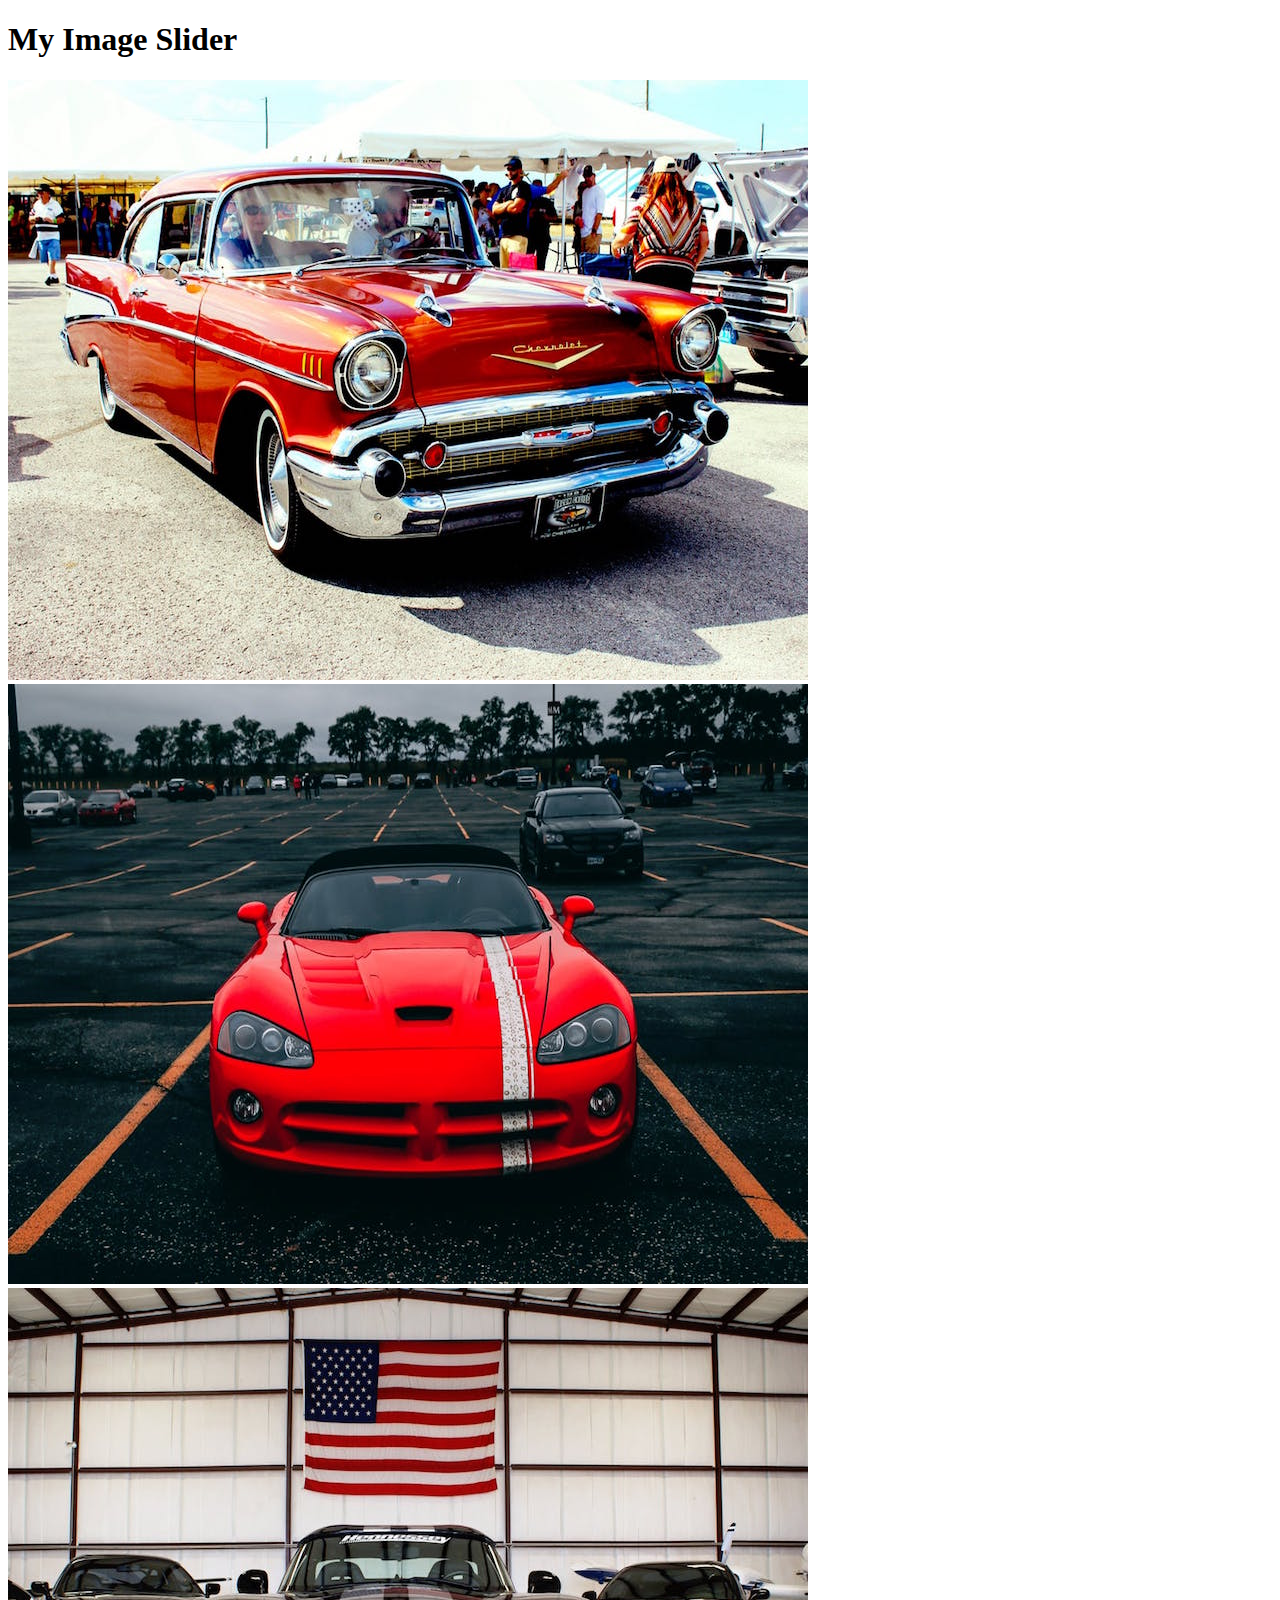
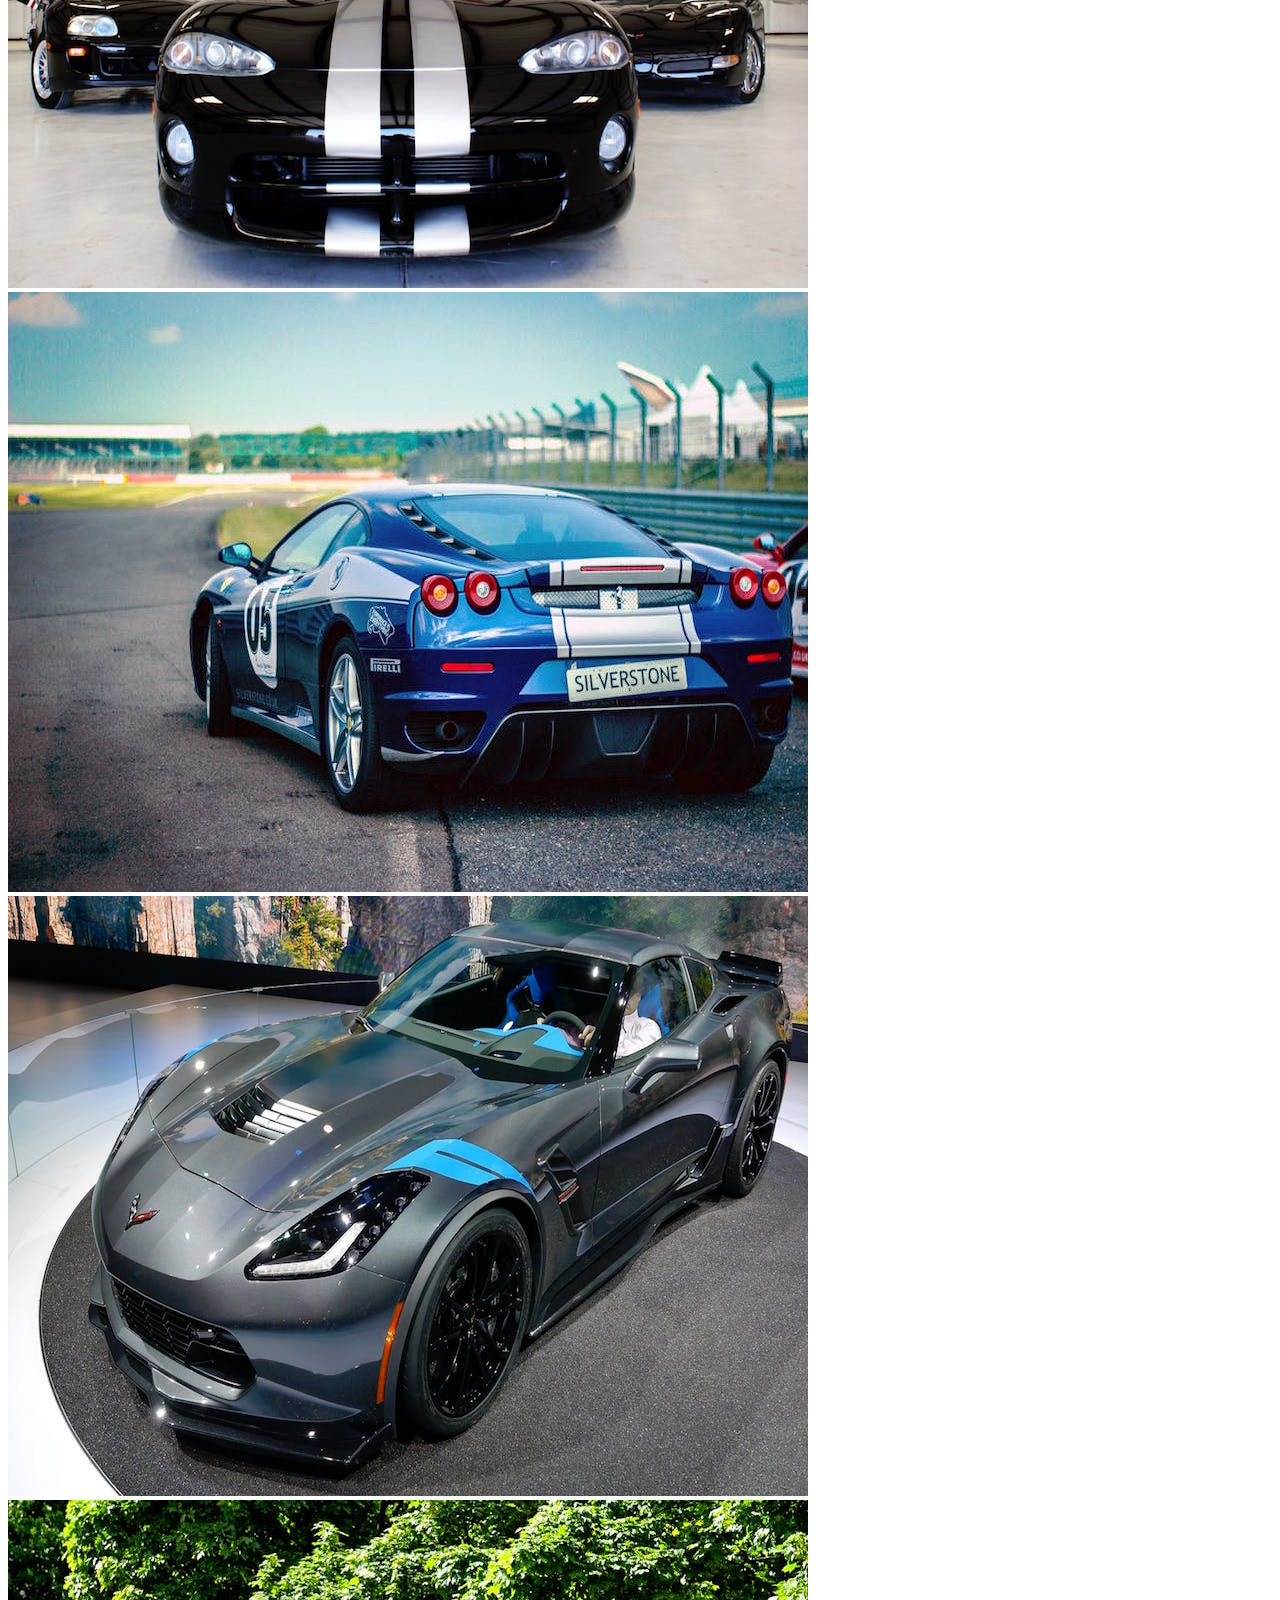
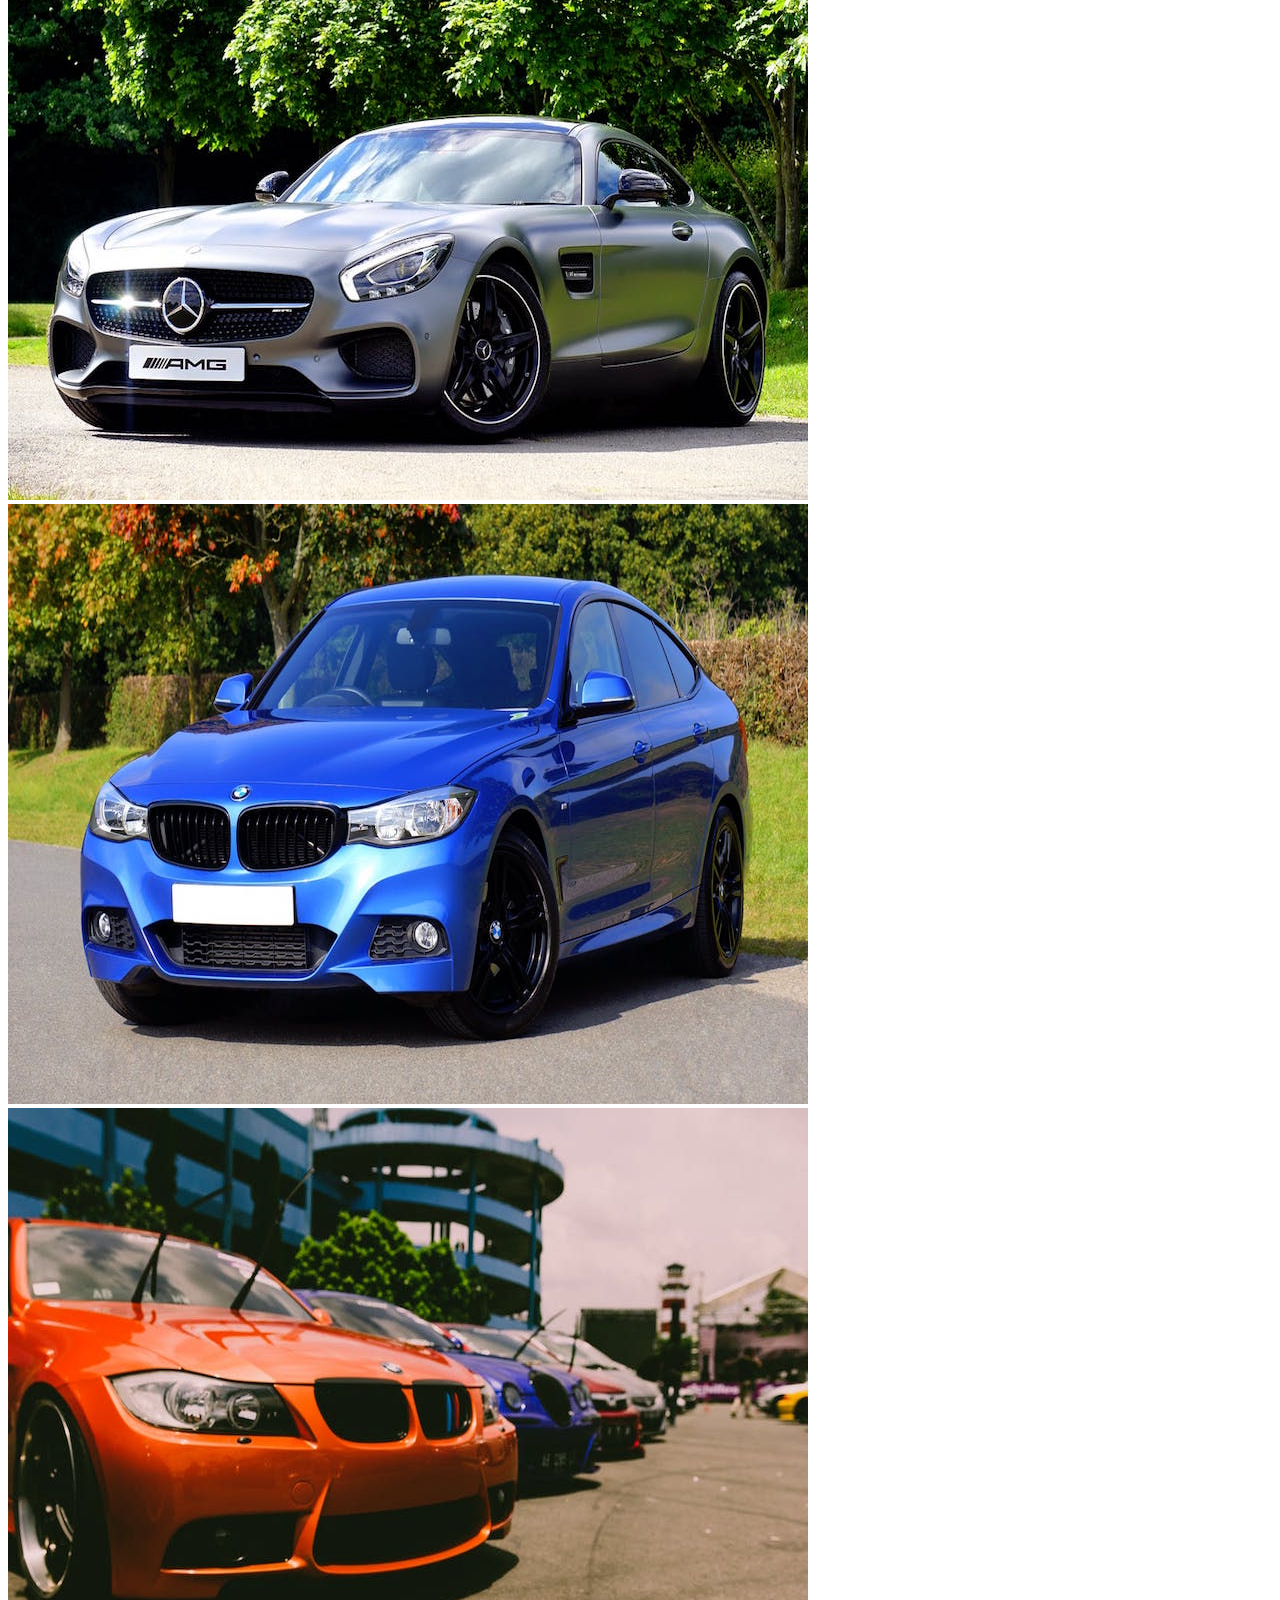
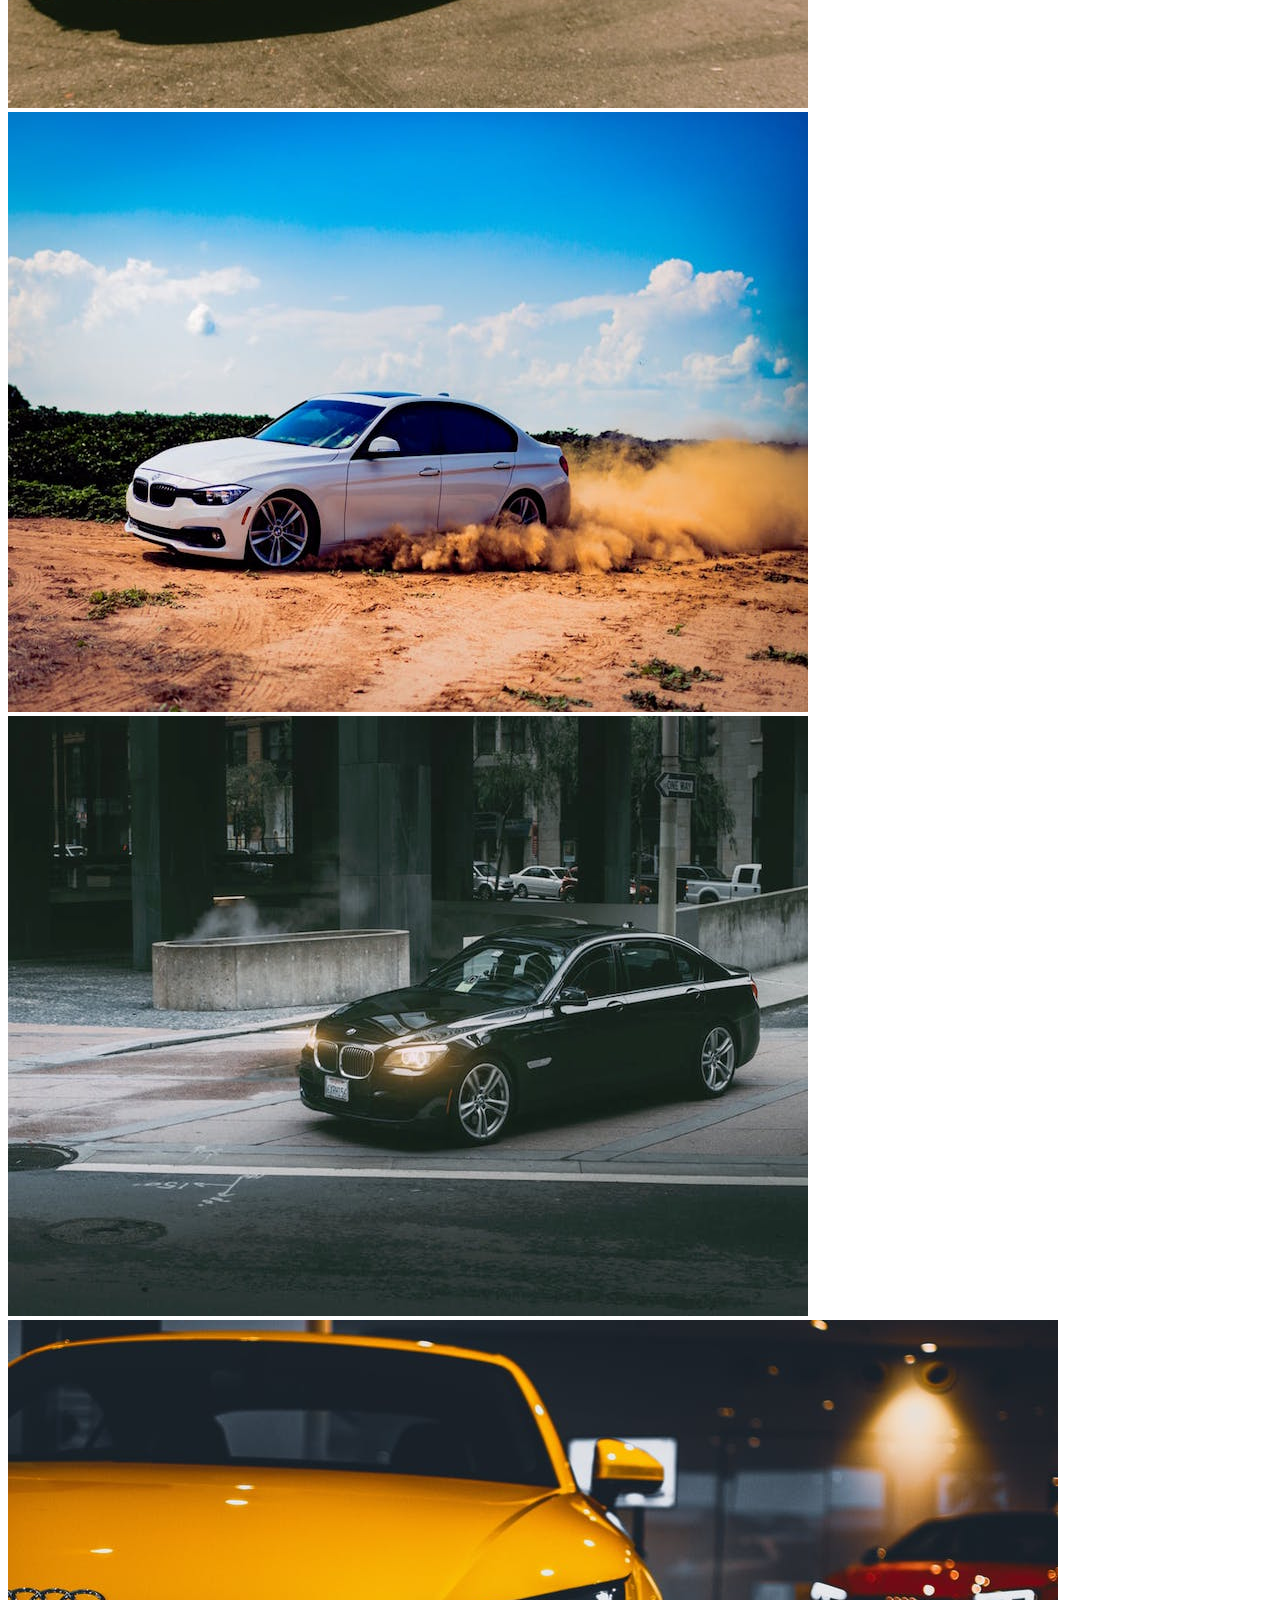
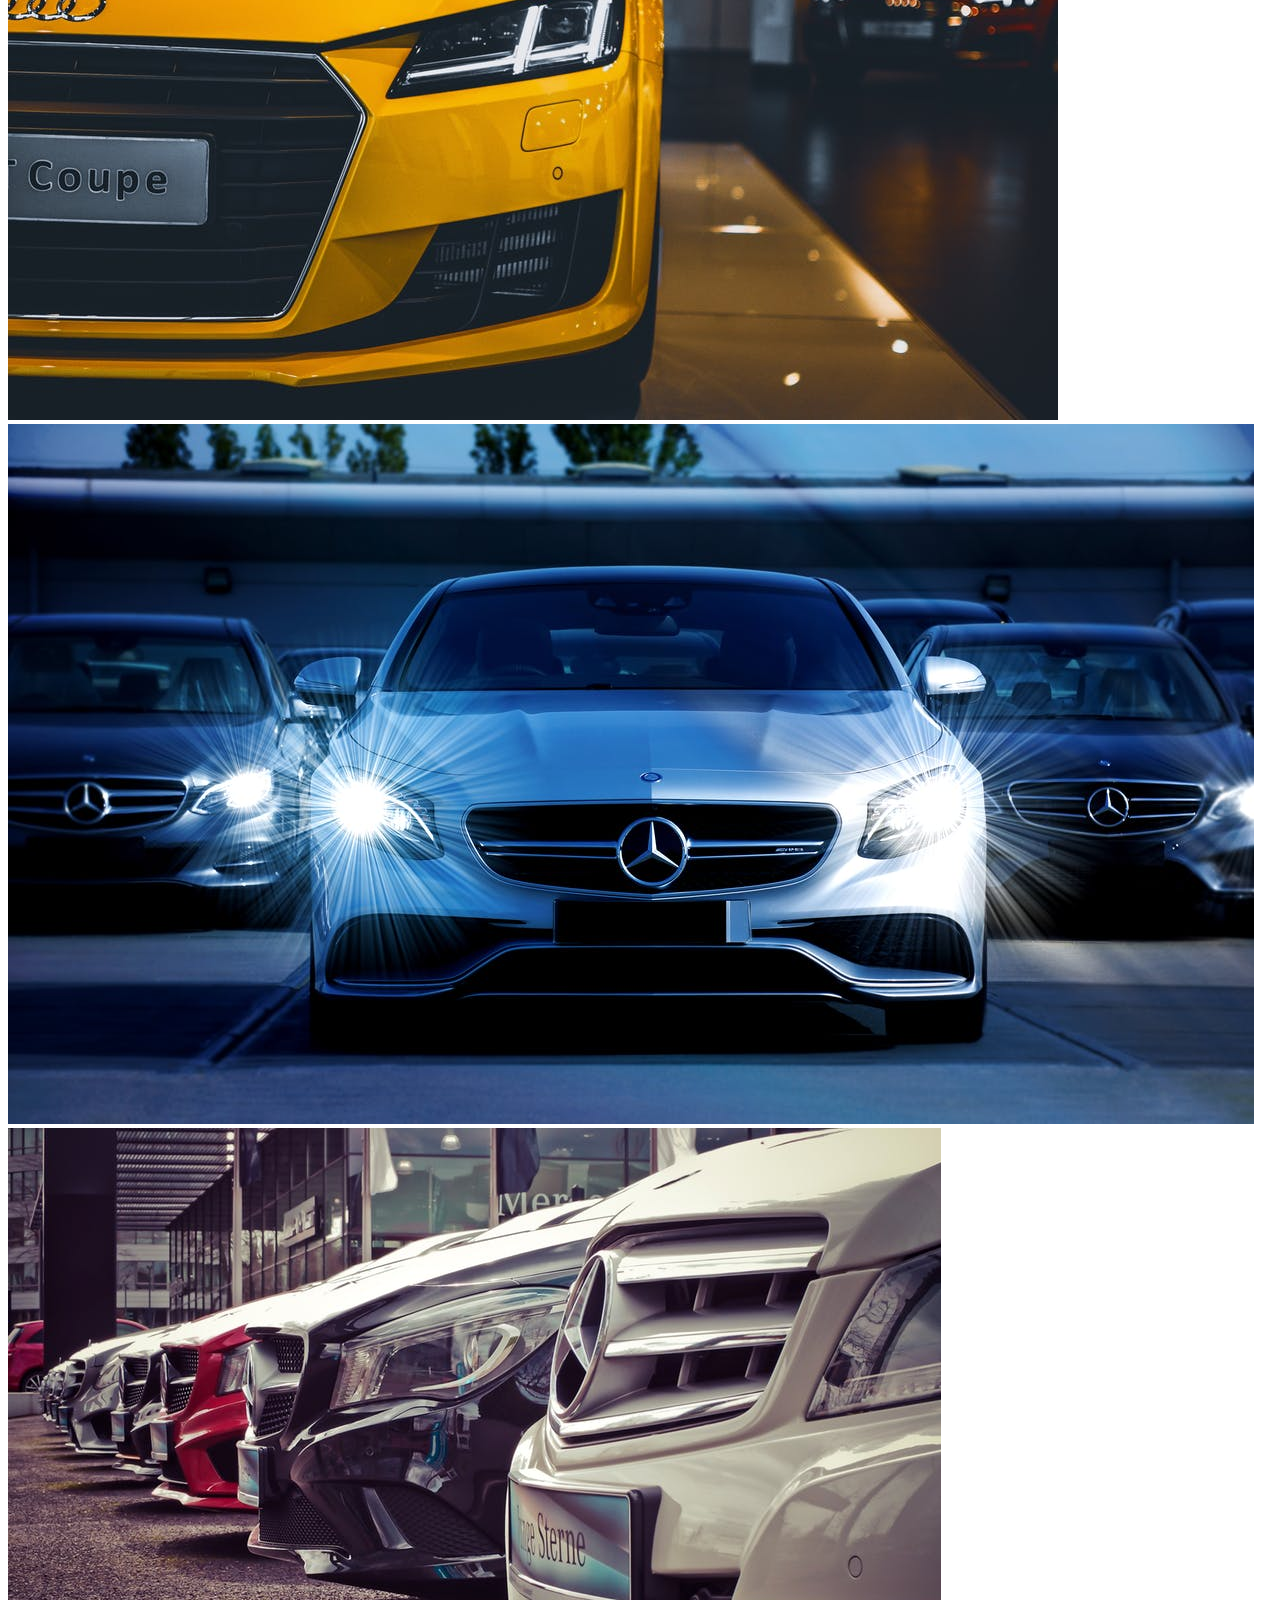
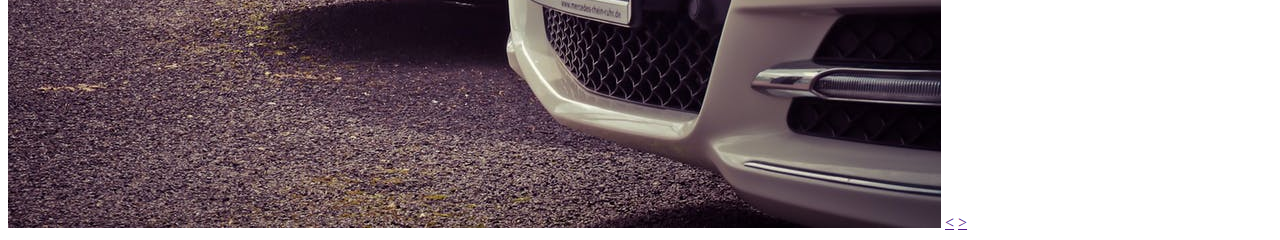
==== 05 Image Slider/index.html @ 9bca8bd7 "Updated my slider structure" ====
<!DOCTYPE html>
<html lang="en">
  <head>
    <meta charset="UTF-8" />
    <meta name="viewport" content="width=device-width, initial-scale=1.0" />
    <meta http-equiv="X-UA-Compatible" content="ie=edge" />
    <title>Image Slider</title>
    <link rel="stylesheet" href="main.css" />
  </head>
  <body>
    <h1>My Image Slider</h1>
    <div class="wrapper">
      <img src="img/car-american-1.jpeg" alt="" class="slides" />
      <img src="img/car-american-2.jpeg" alt="" class="slides" />
      <img src="img/car-american-3.jpeg" alt="" class="slides" />
      <img src="img/car-american-4.jpeg" alt="" class="slides" />
      <img src="img/car-american-5.jpeg" alt="" class="slides" />
      <img src="img/car-german-1.jpeg" alt="" class="slides" />
      <img src="img/car-german-2.jpeg" alt="" class="slides" />
      <img src="img/car-german-3.jpeg" alt="" class="slides" />
      <img src="img/car-german-4.jpeg" alt="" class="slides" />
      <img src="img/car-german-5.jpeg" alt="" class="slides" />
      <img src="img/featured.jpeg" alt="" class="slides" />
      <img src="img/headerBcg.jpeg" alt="" class="slides" />
      <img src="img/questionBcg.jpeg" alt="" class="slides" />

      <a href="" class="bth-1"><span id="btn-left">&lt;</span></a>
      <a href="" class="bth-2"><span id="btn-right">&gt;</span></a>
    </div>

    <script src="main.js"></script>
  </body>
</html>
---- 05 Image Slider/main.css ----
.wrapper {
  position: relative;
  min-width: 1000px;
}
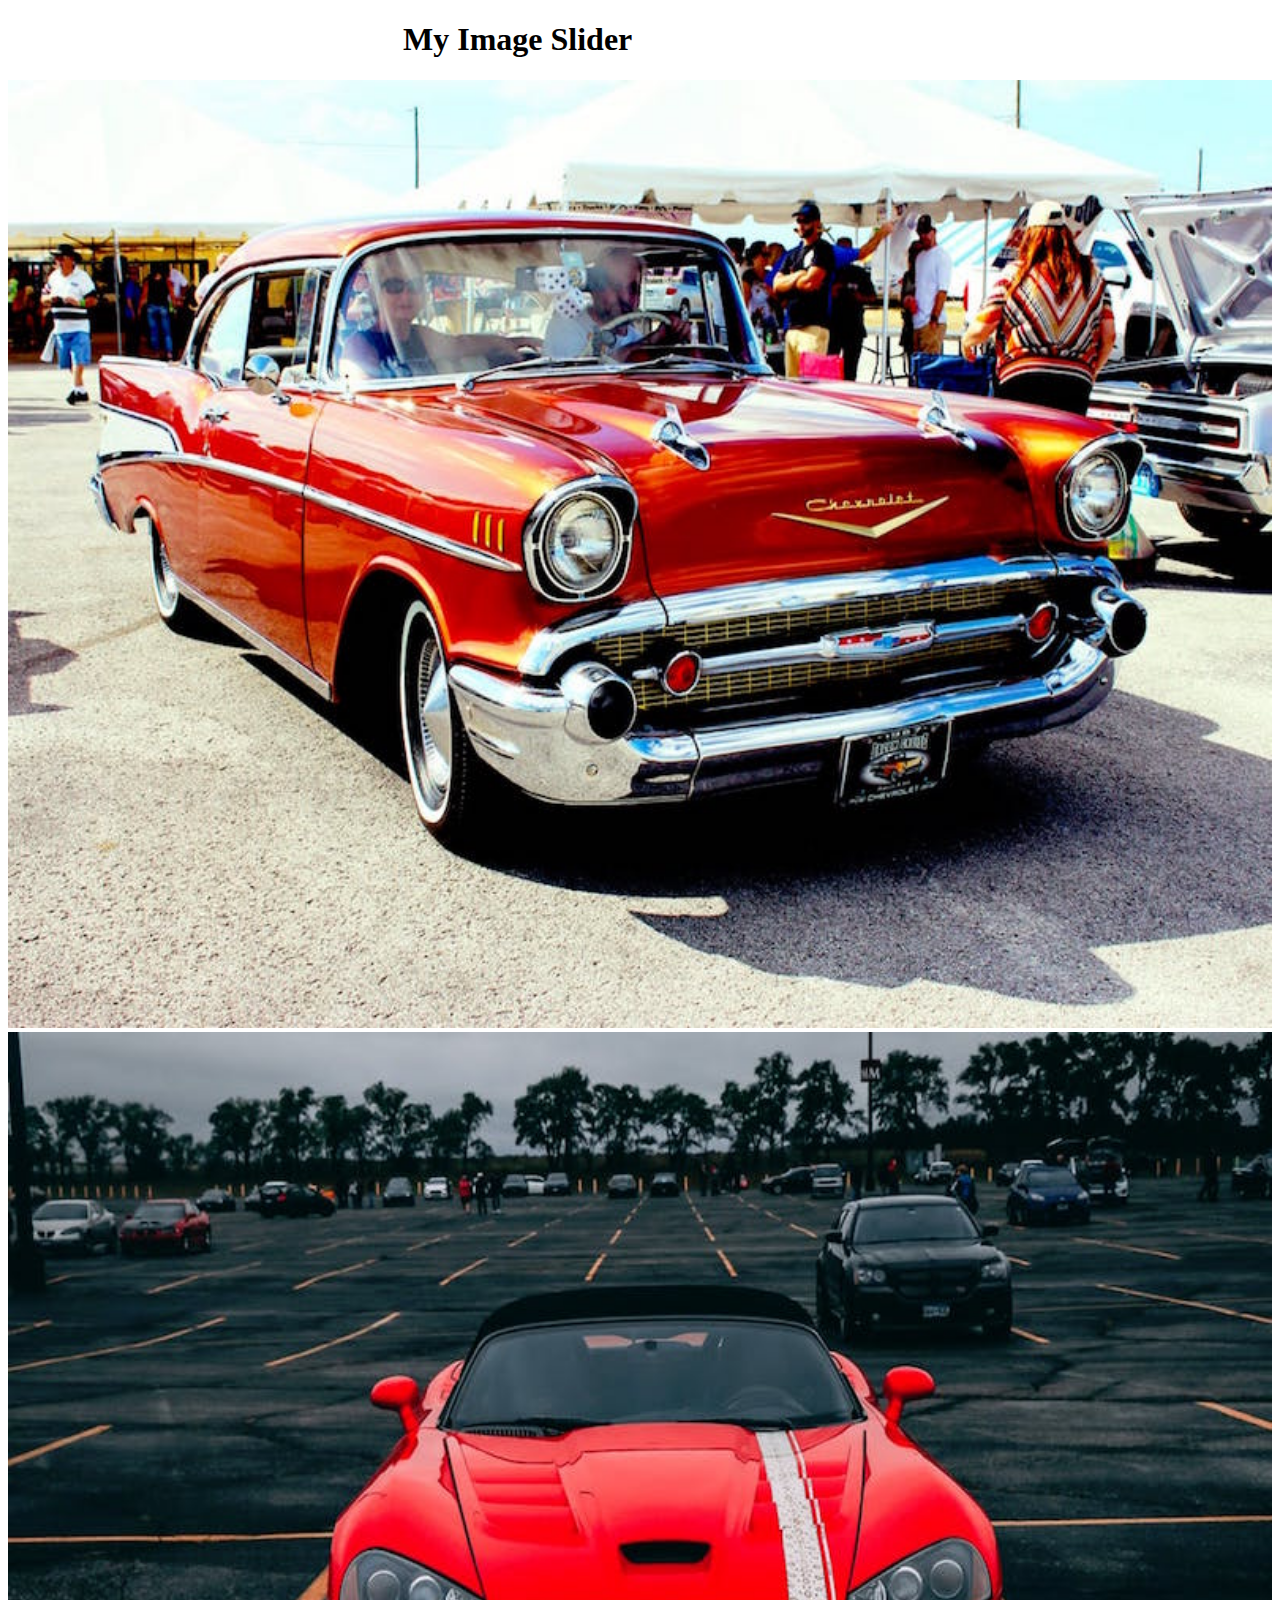
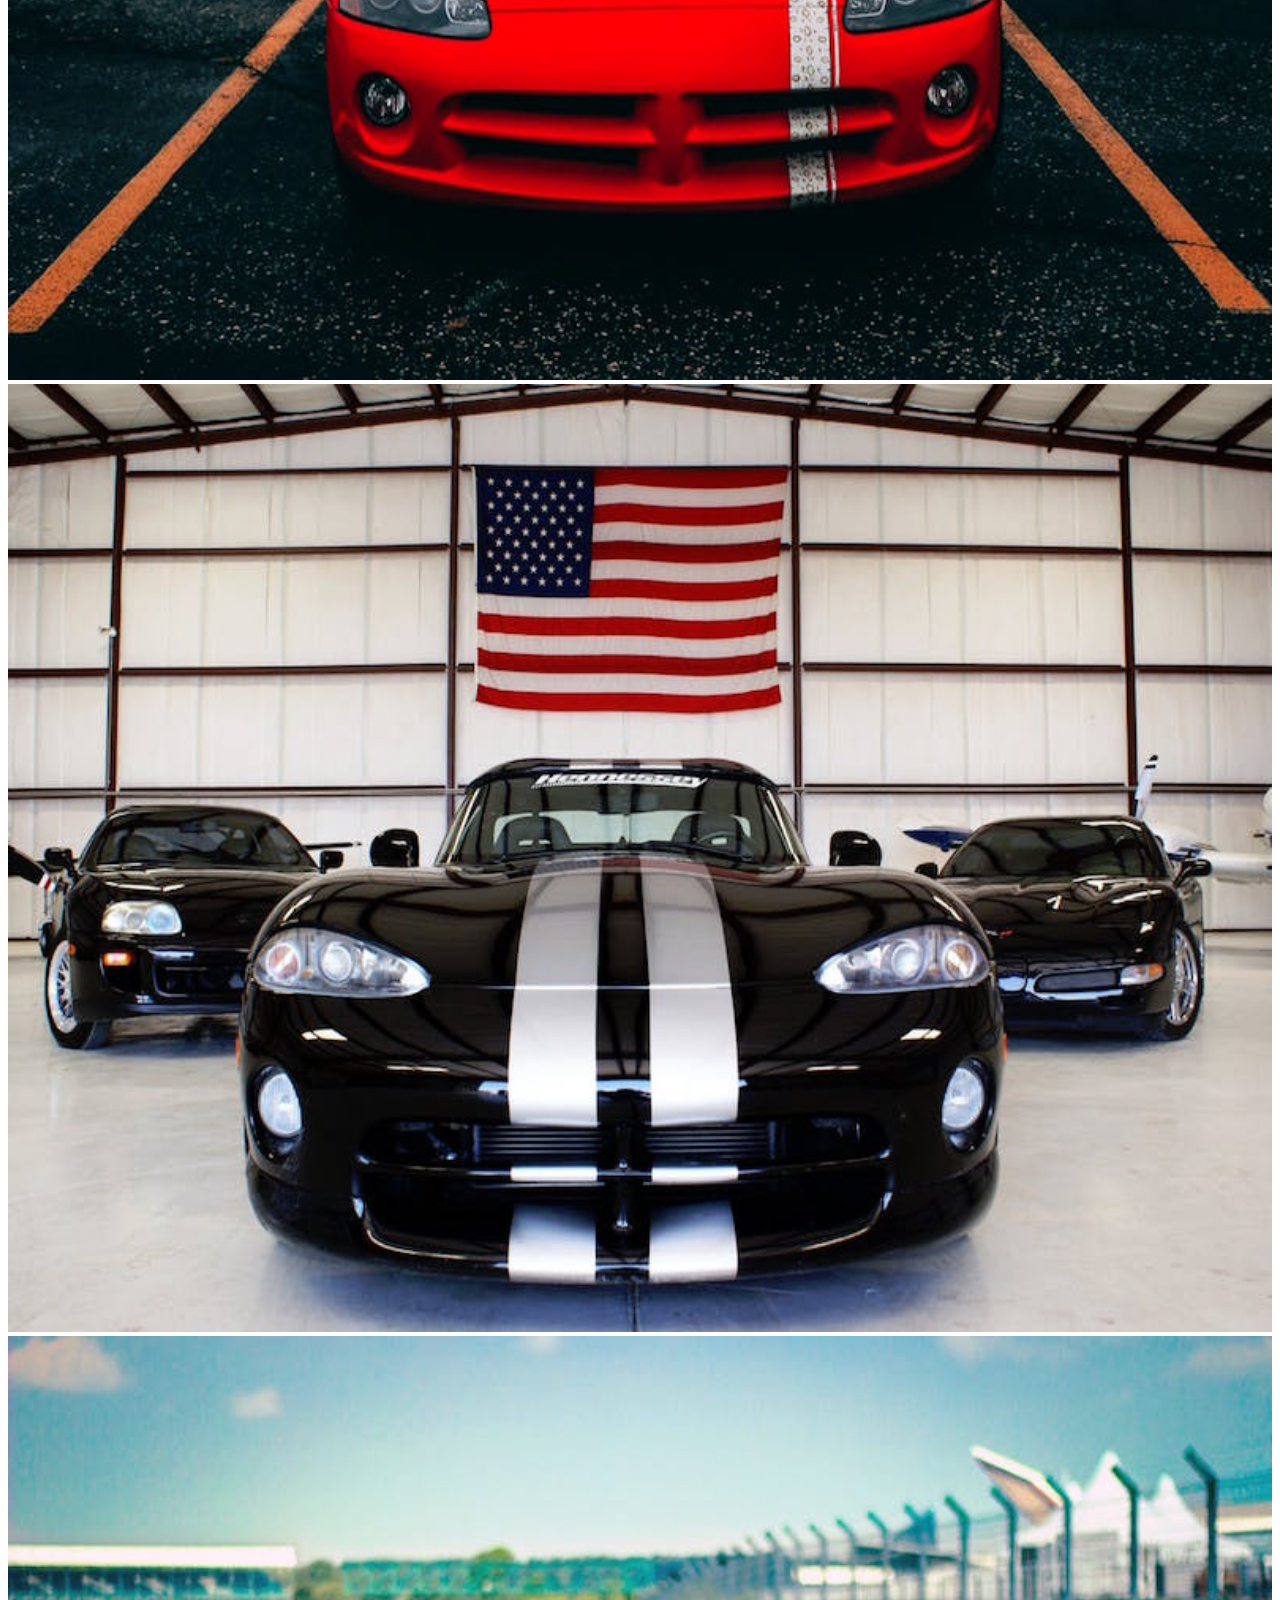
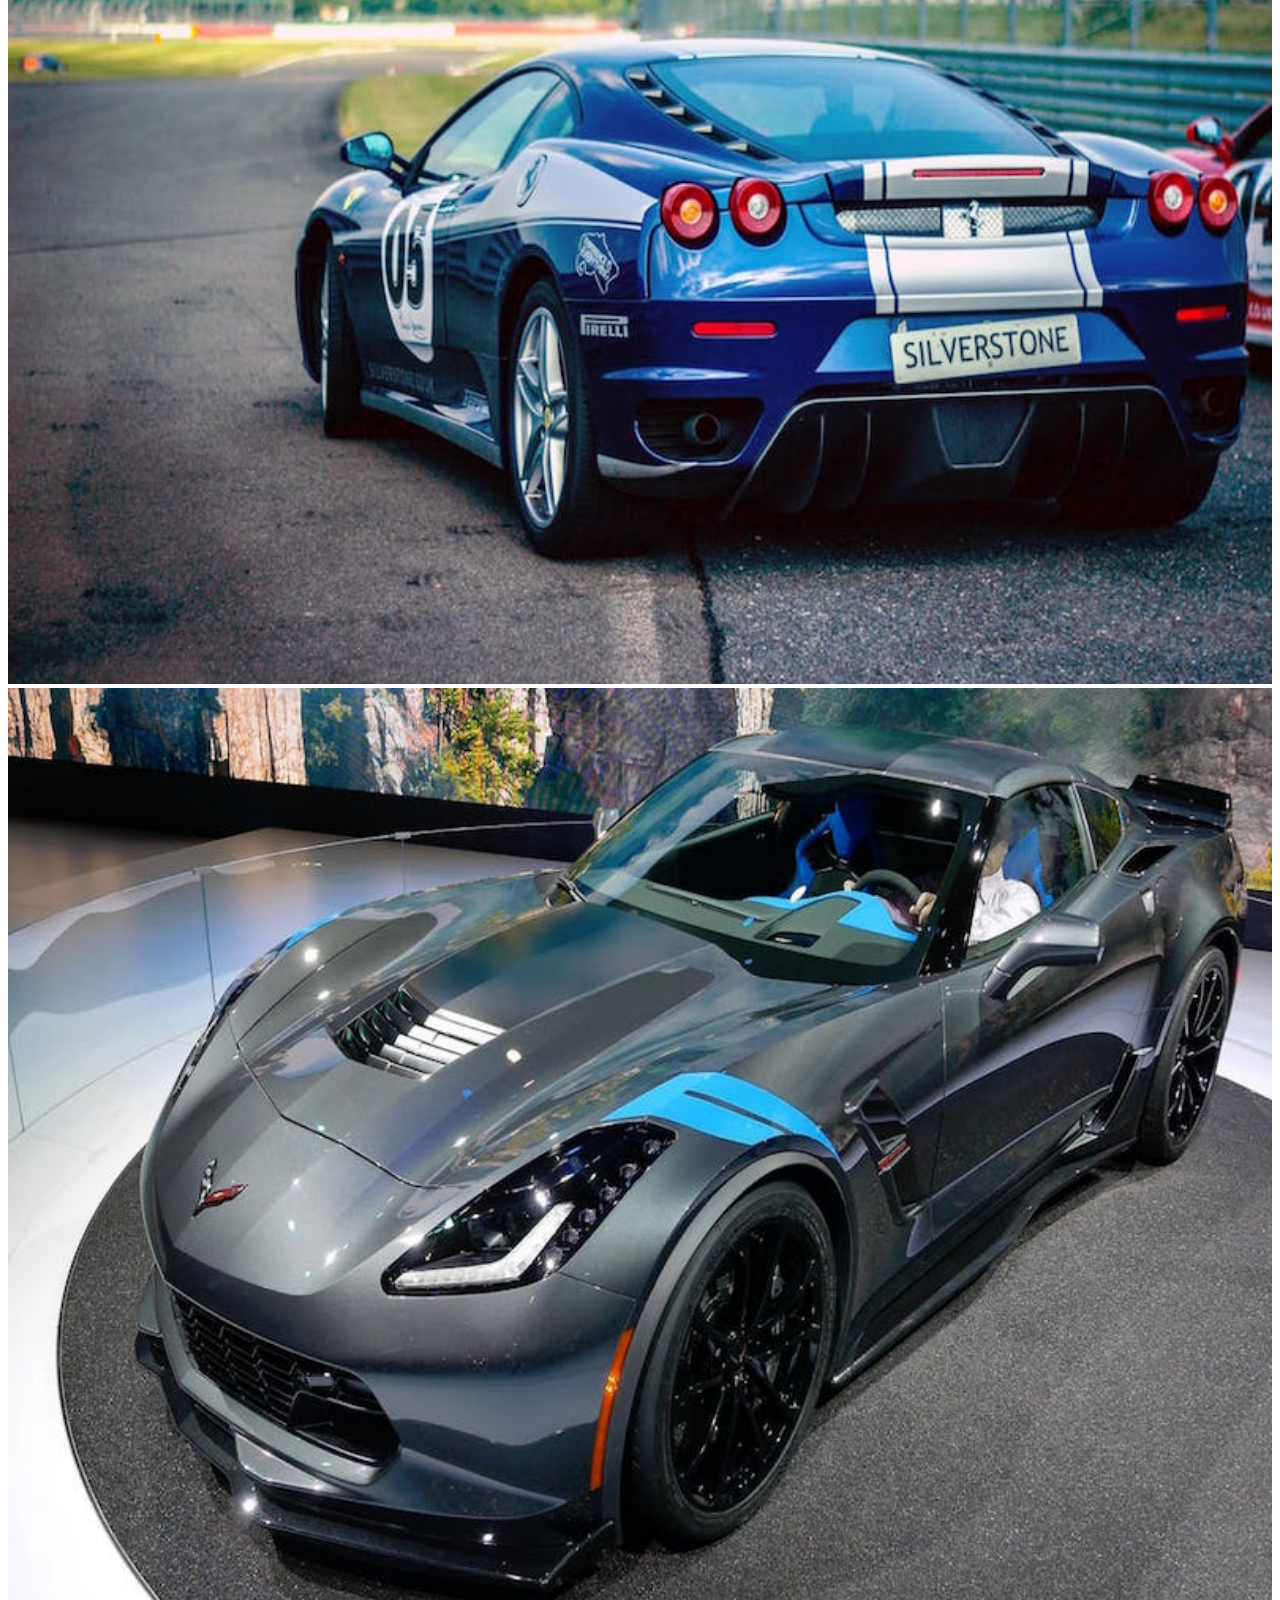
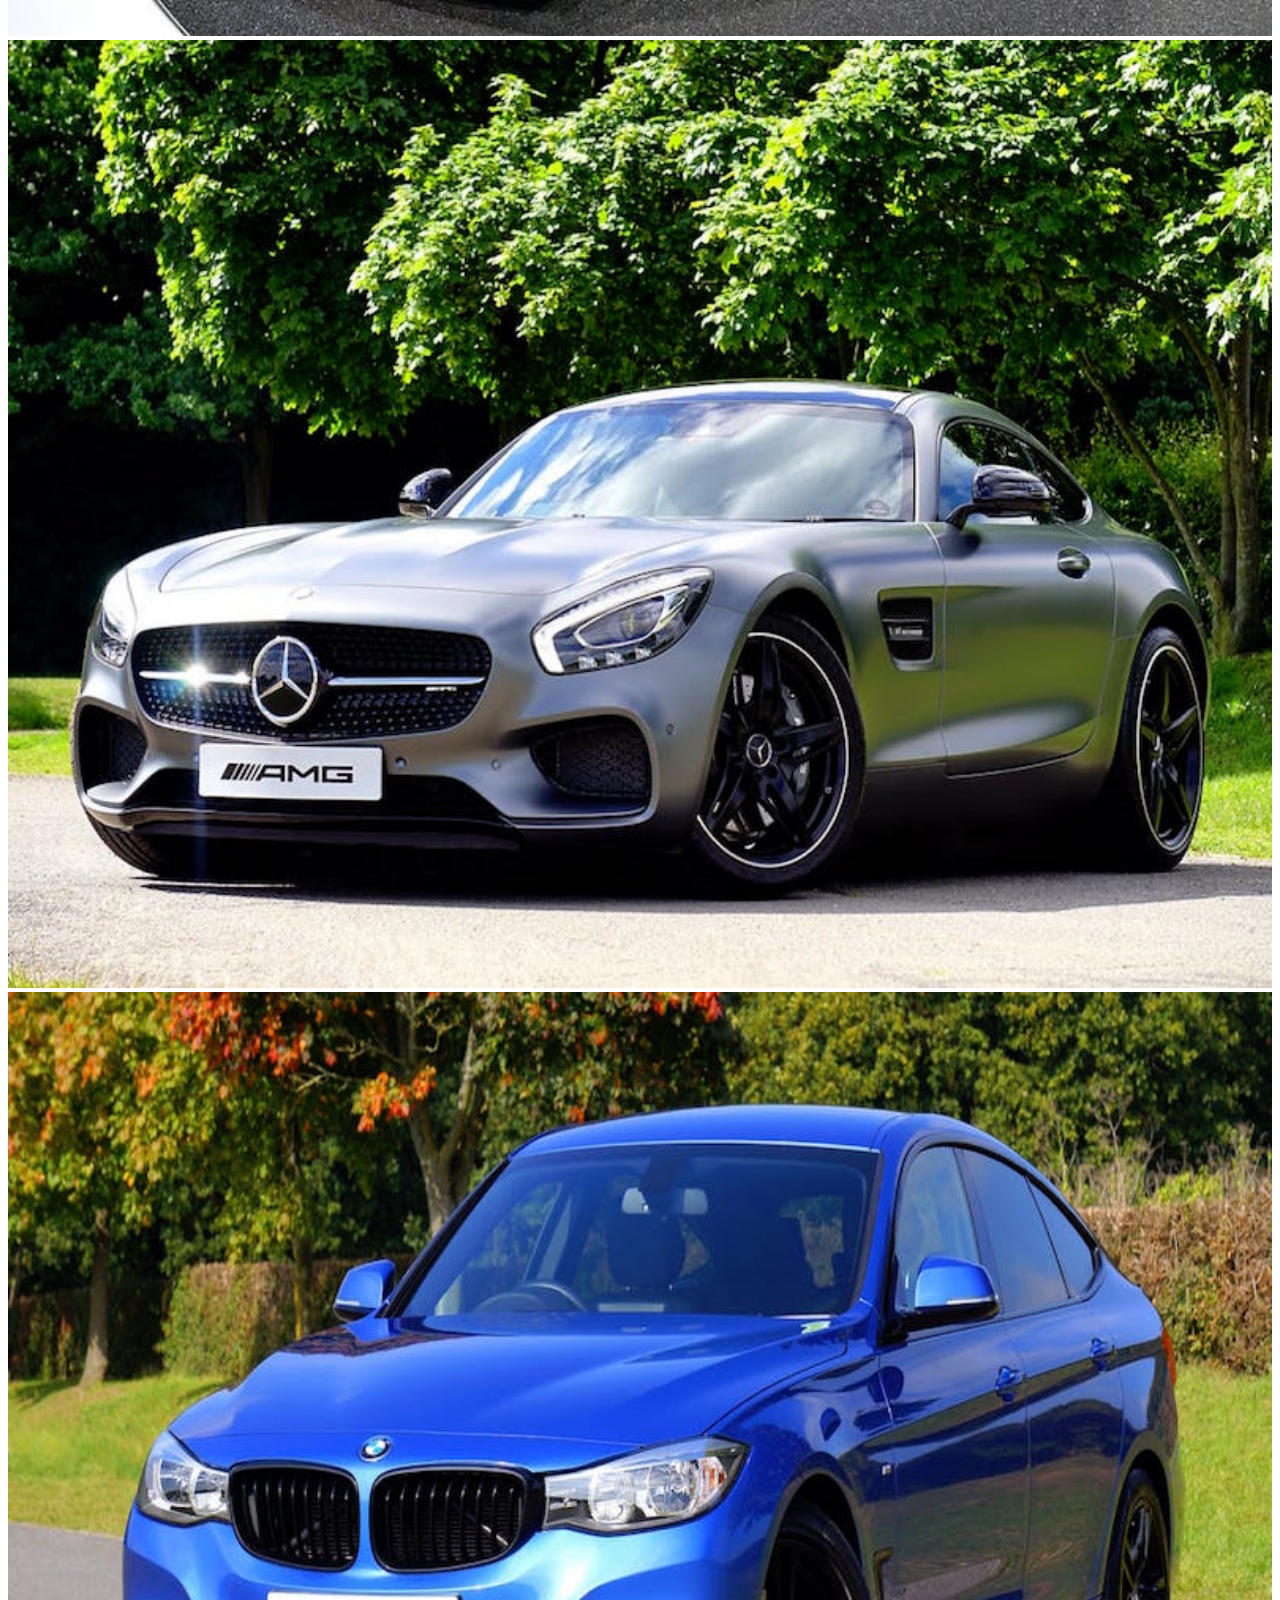
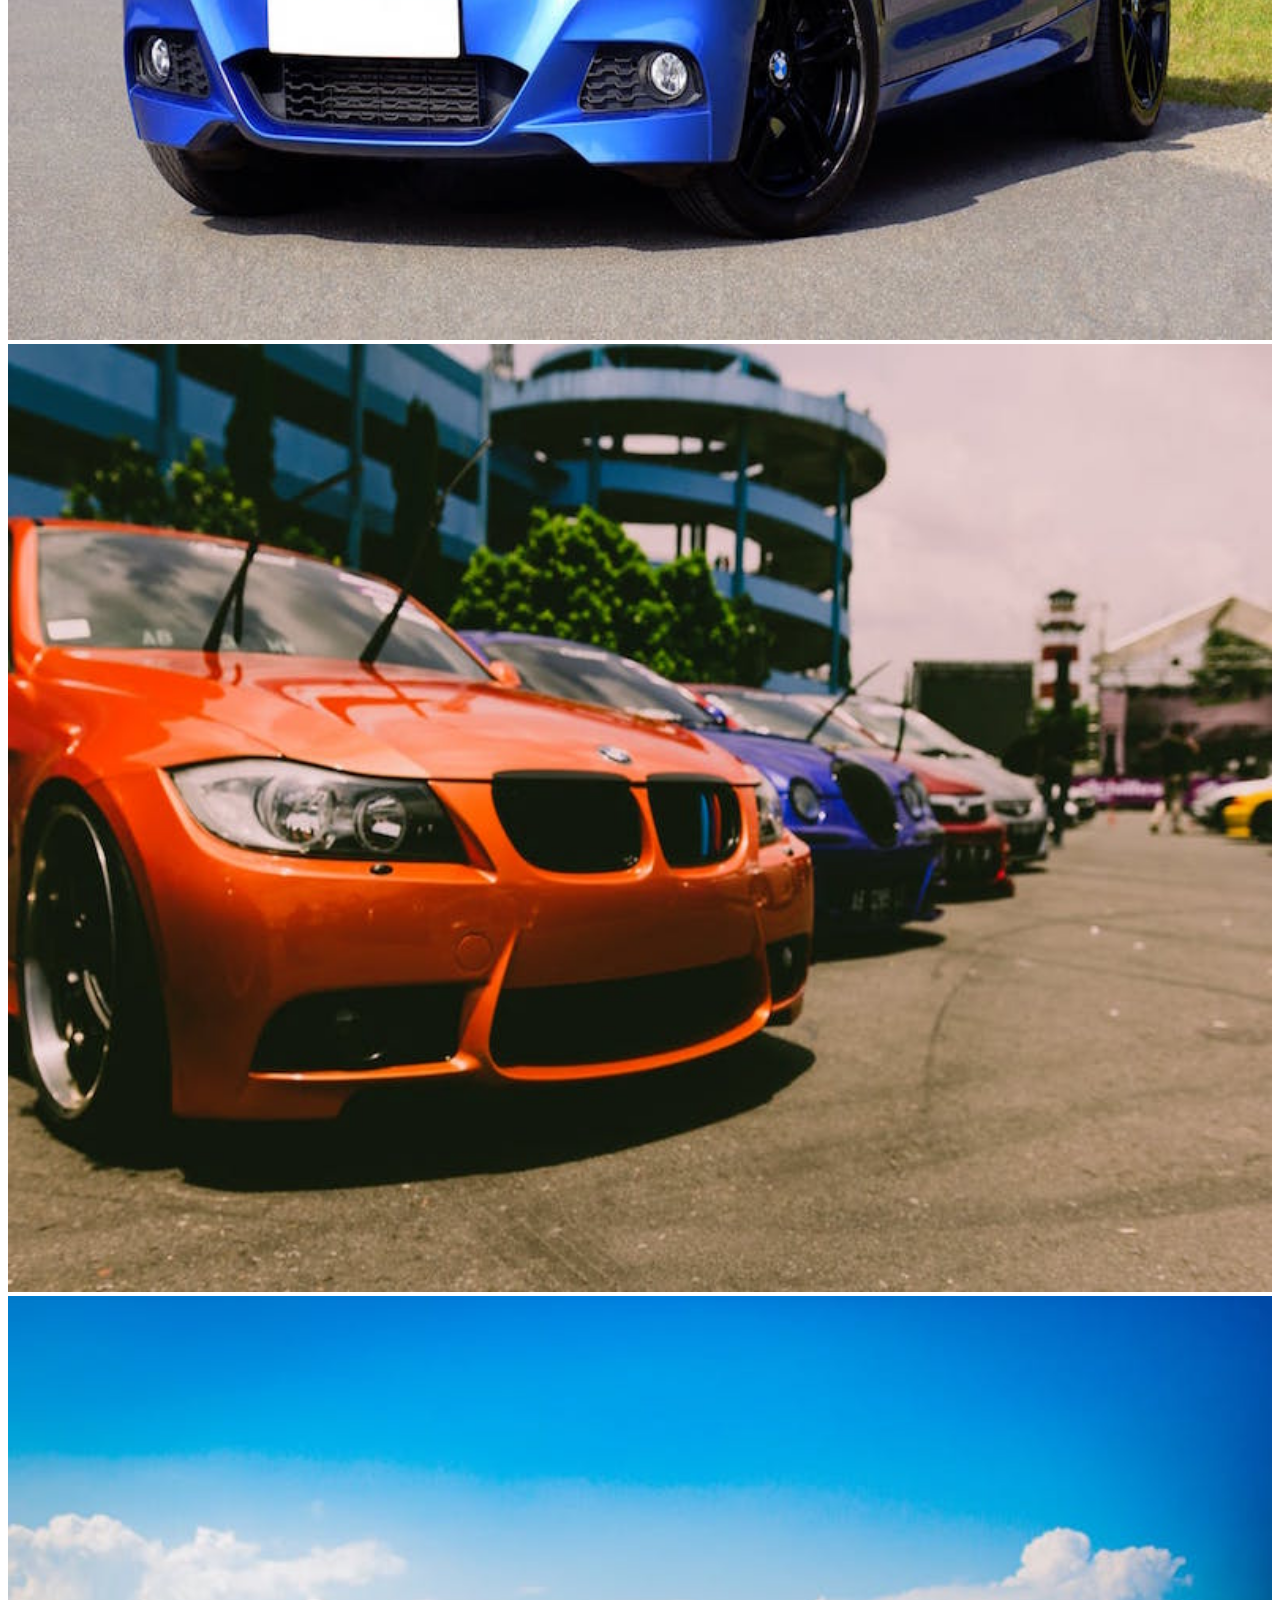
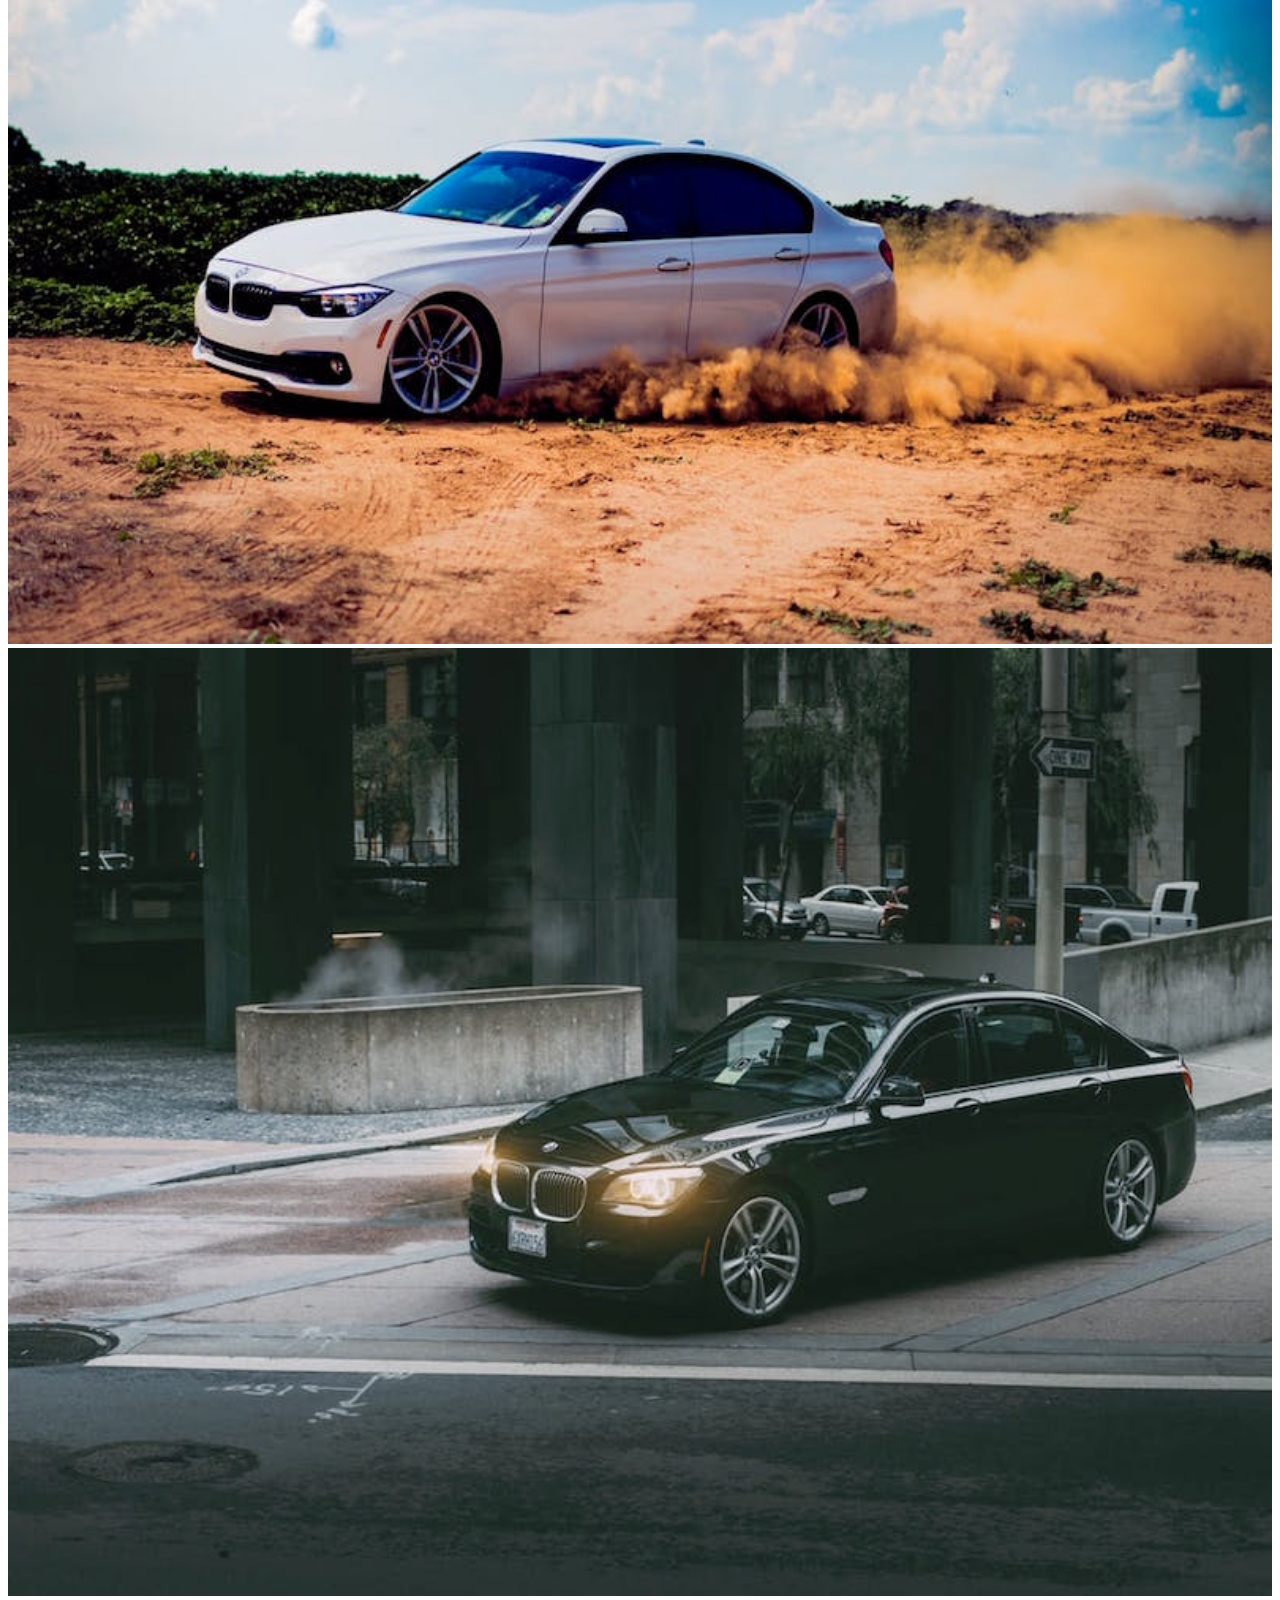
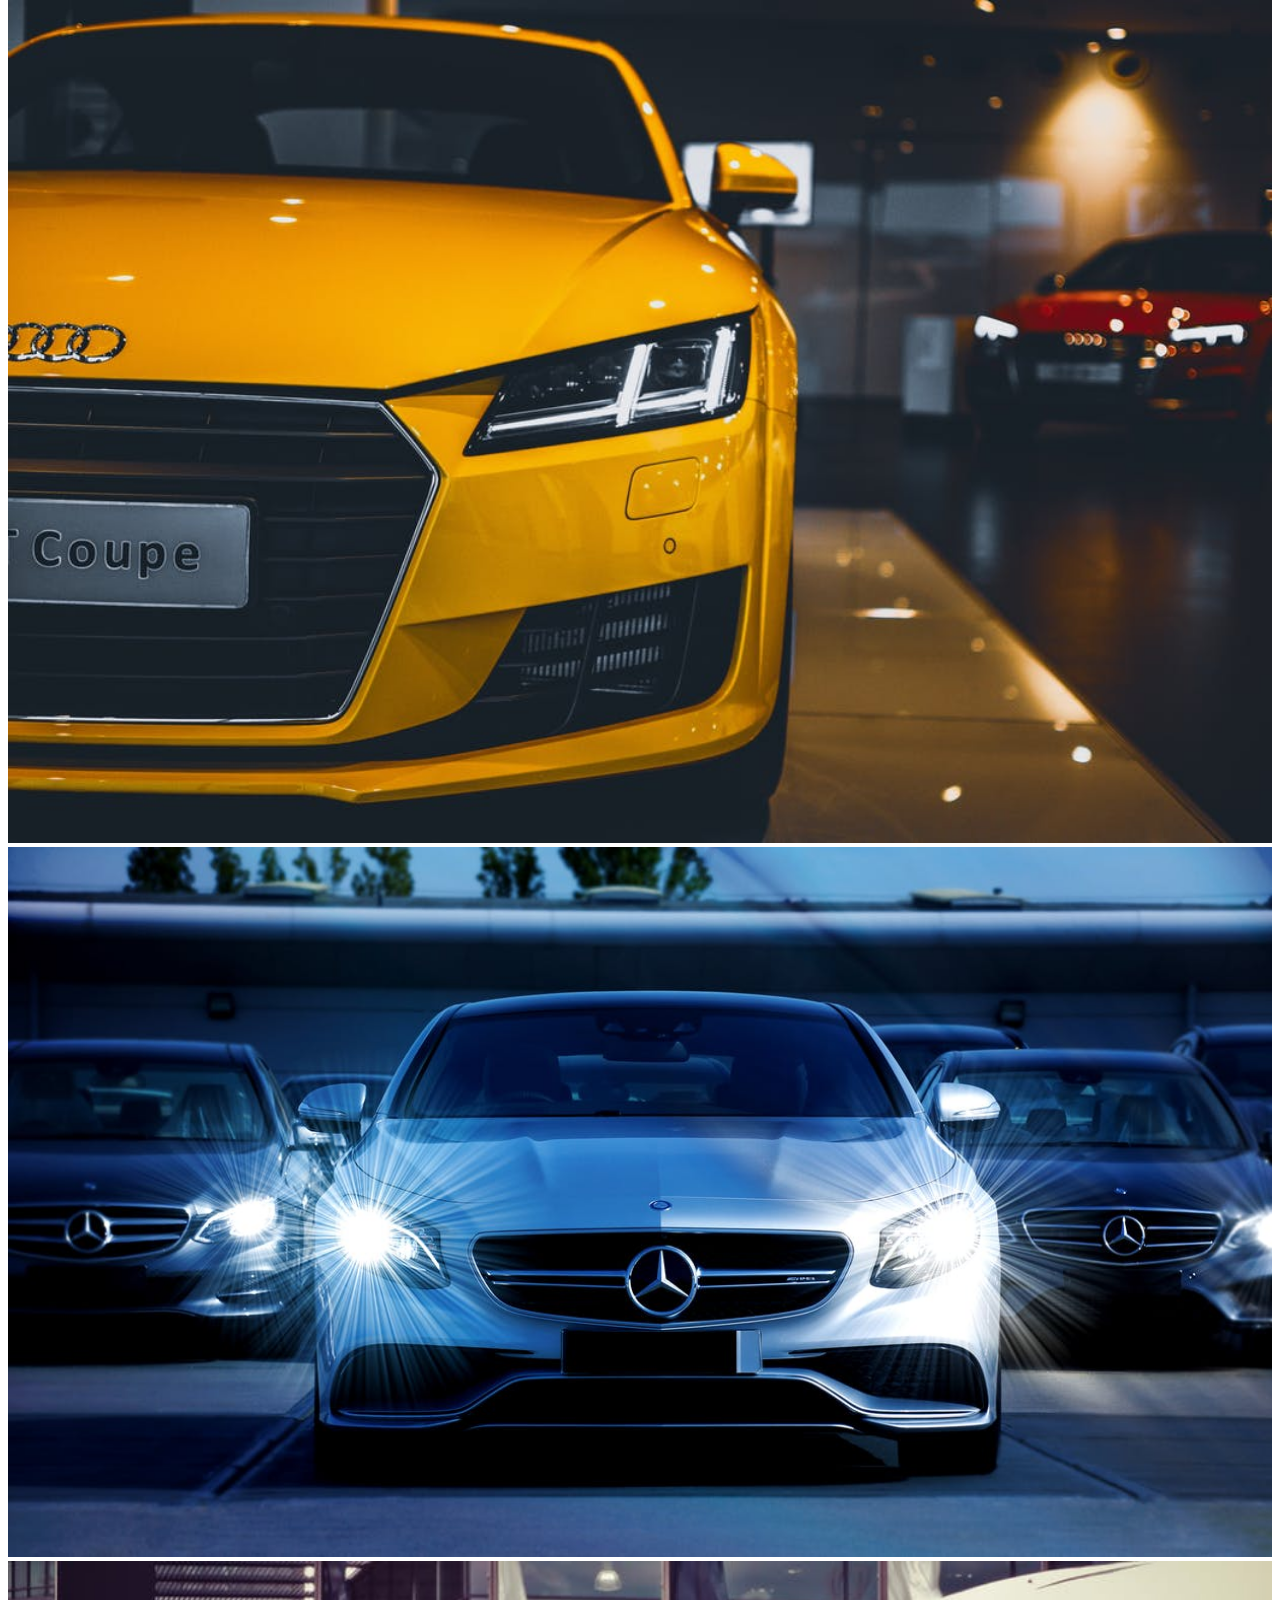
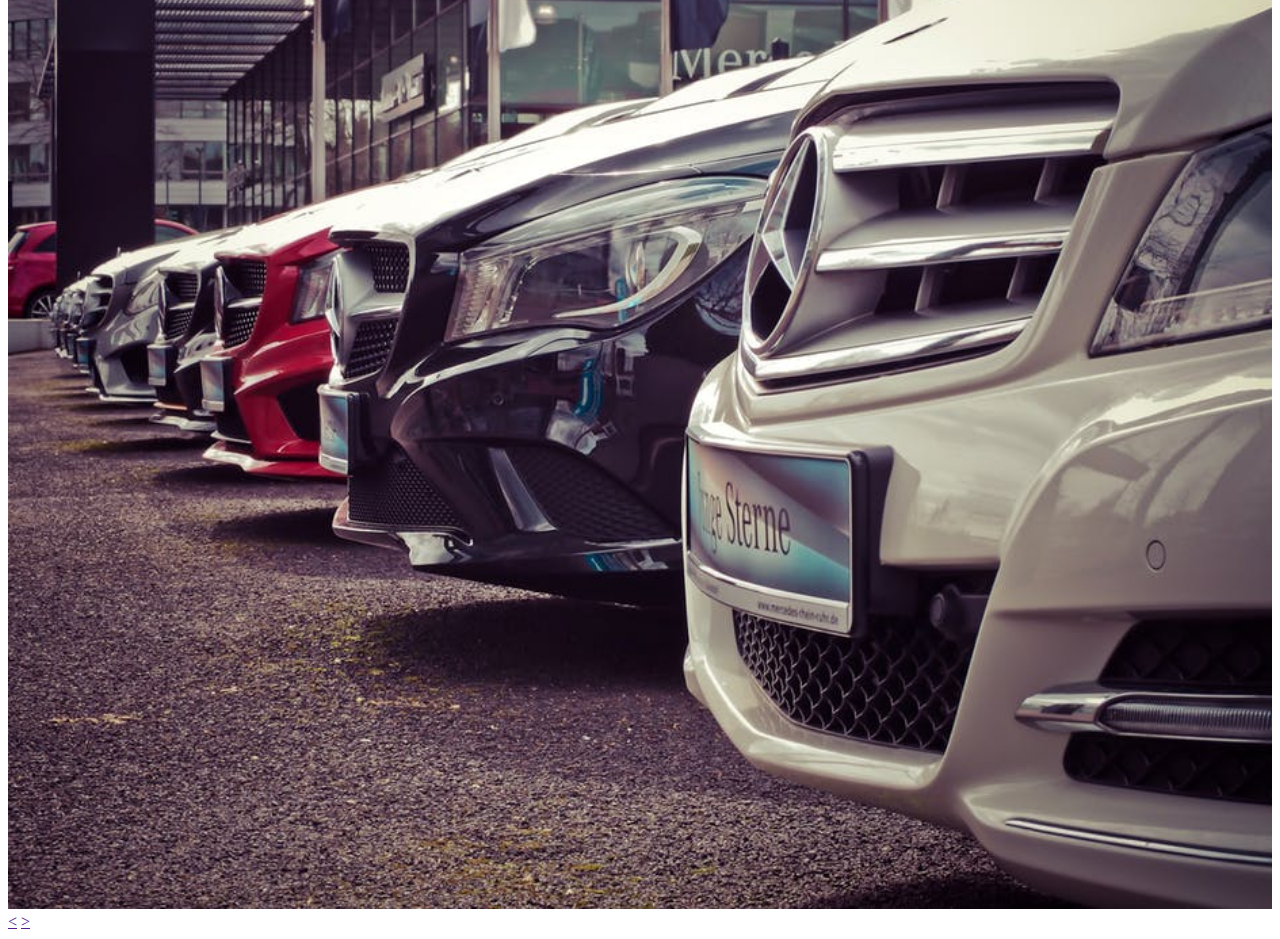
==== commit 51ceca18: "Added some style" ====
--- a/05 Image Slider/index.html
+++ b/05 Image Slider/index.html
@@ -24,8 +24,12 @@
       <img src="img/headerBcg.jpeg" alt="" class="slides" />
       <img src="img/questionBcg.jpeg" alt="" class="slides" />
 
-      <a href="" class="bth-1"><span id="btn-left">&lt;</span></a>
-      <a href="" class="bth-2"><span id="btn-right">&gt;</span></a>
+      <a href="" class="bth-1" onclick="plusDivs(-1)"
+        ><span id="btn-left">&lt;</span></a
+      >
+      <a href="" class="bth-2" onclick="plusDivs(1)"
+        ><span id="btn-right">&gt;</span></a
+      >
     </div>
 
     <script src="main.js"></script>
--- a/05 Image Slider/main.css
+++ b/05 Image Slider/main.css
@@ -1,4 +1,14 @@
+h1 {
+  margin-left: 395px;
+  font-weight: bold;
+  color: #000;
+}
+
 .wrapper {
   position: relative;
   min-width: 1000px;
 }
+
+.slides {
+  width: 100%;
+}
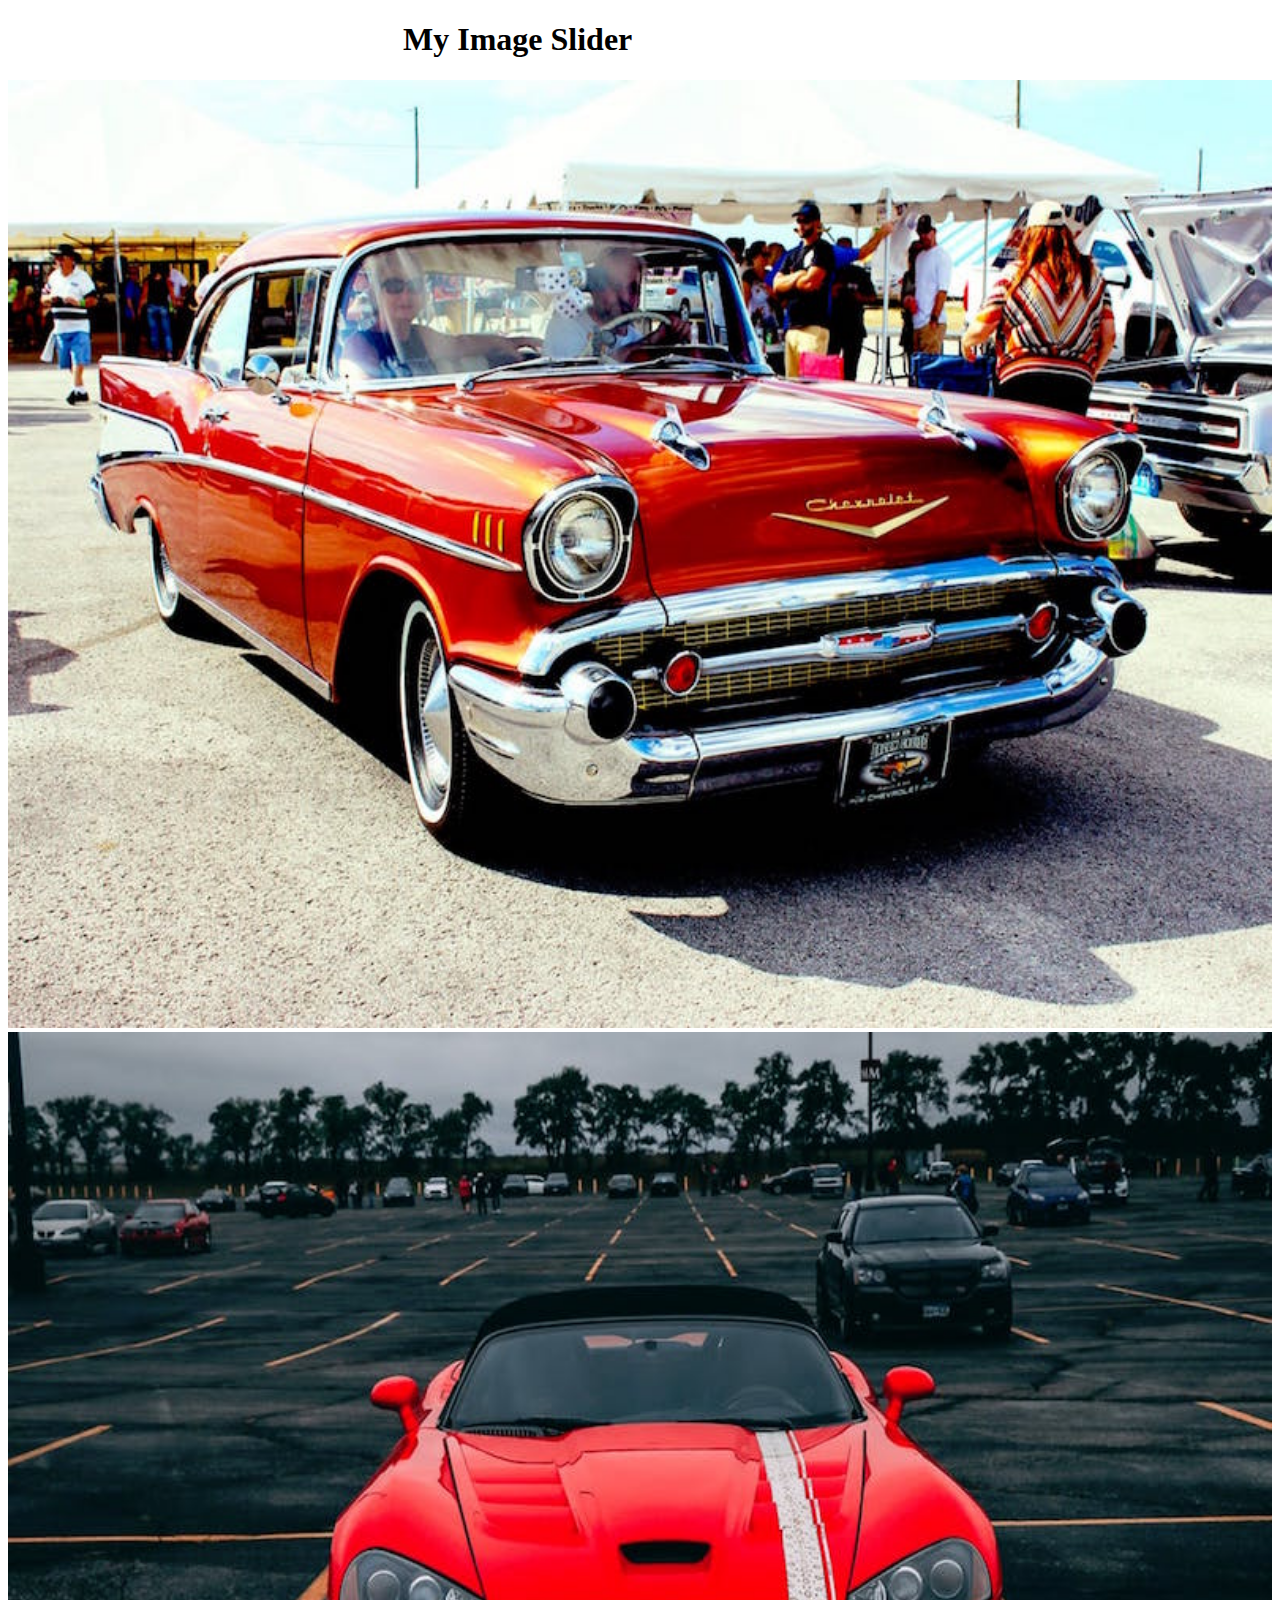
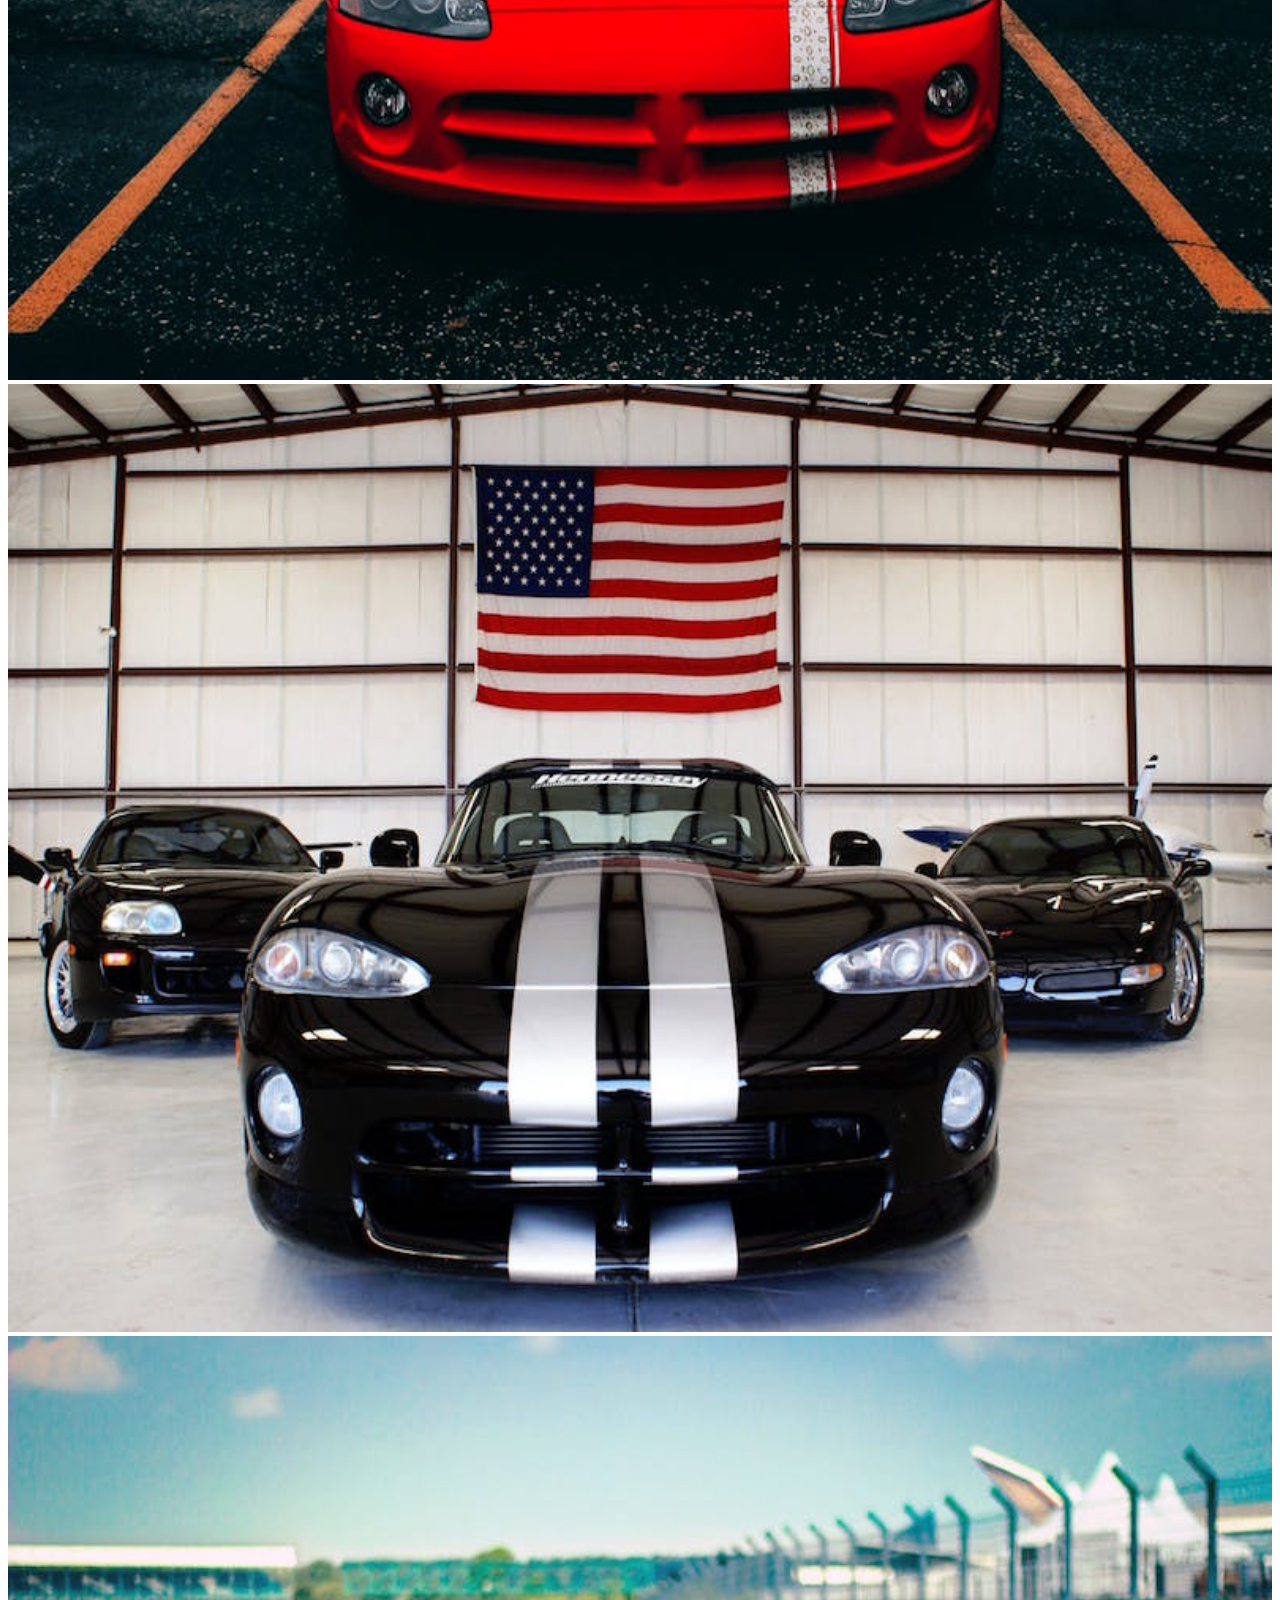
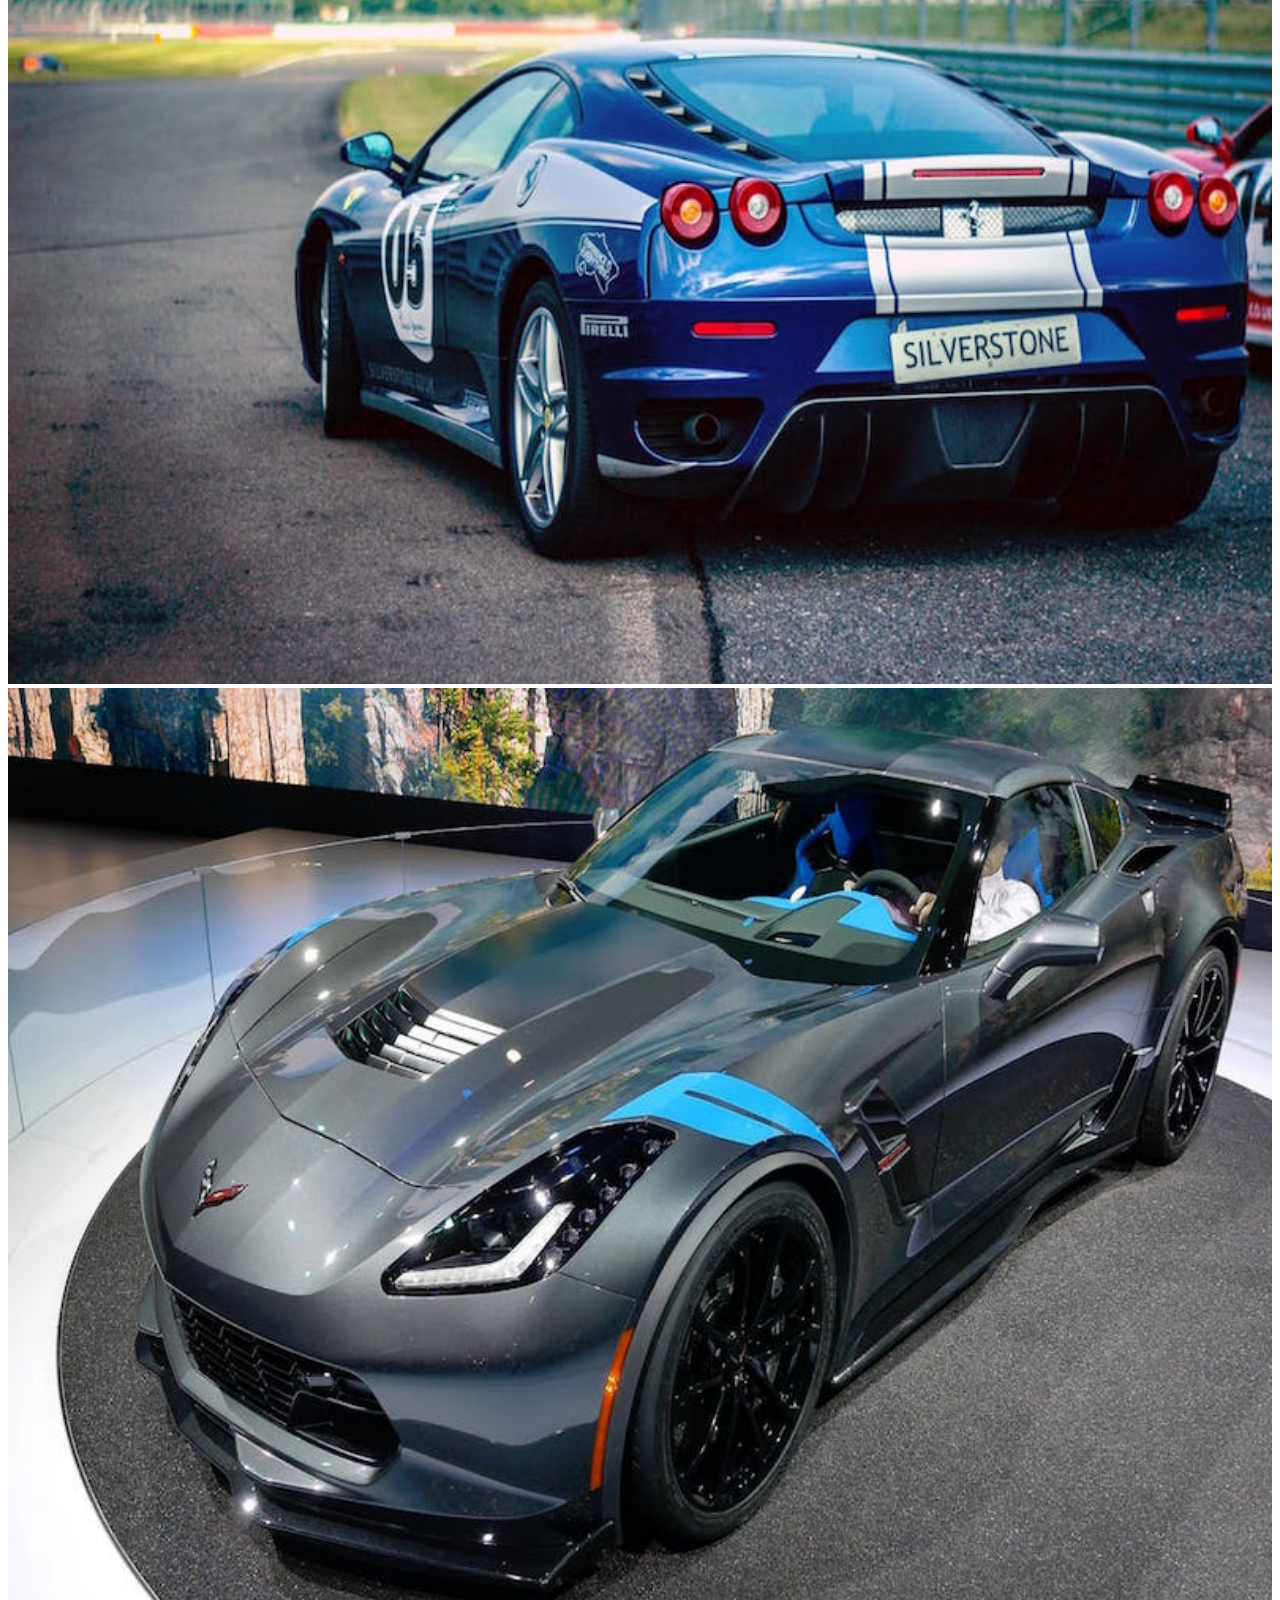
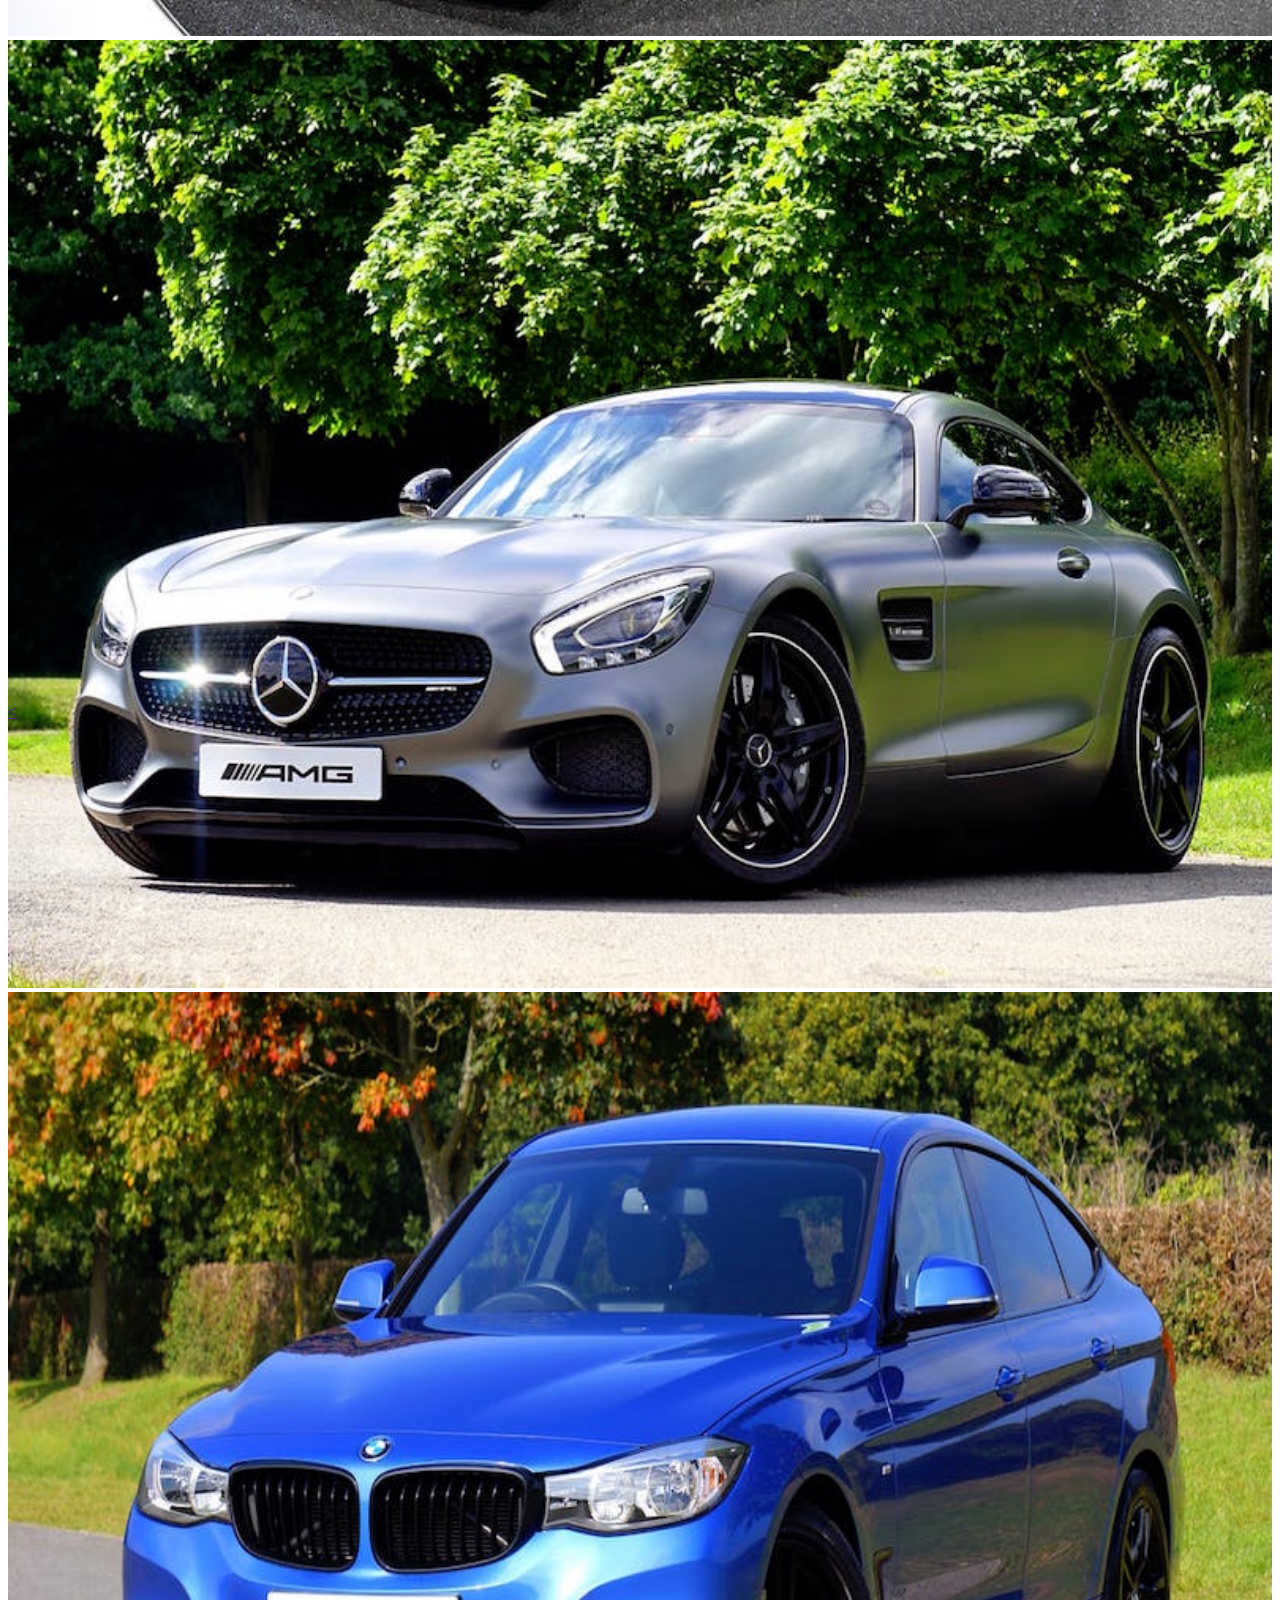
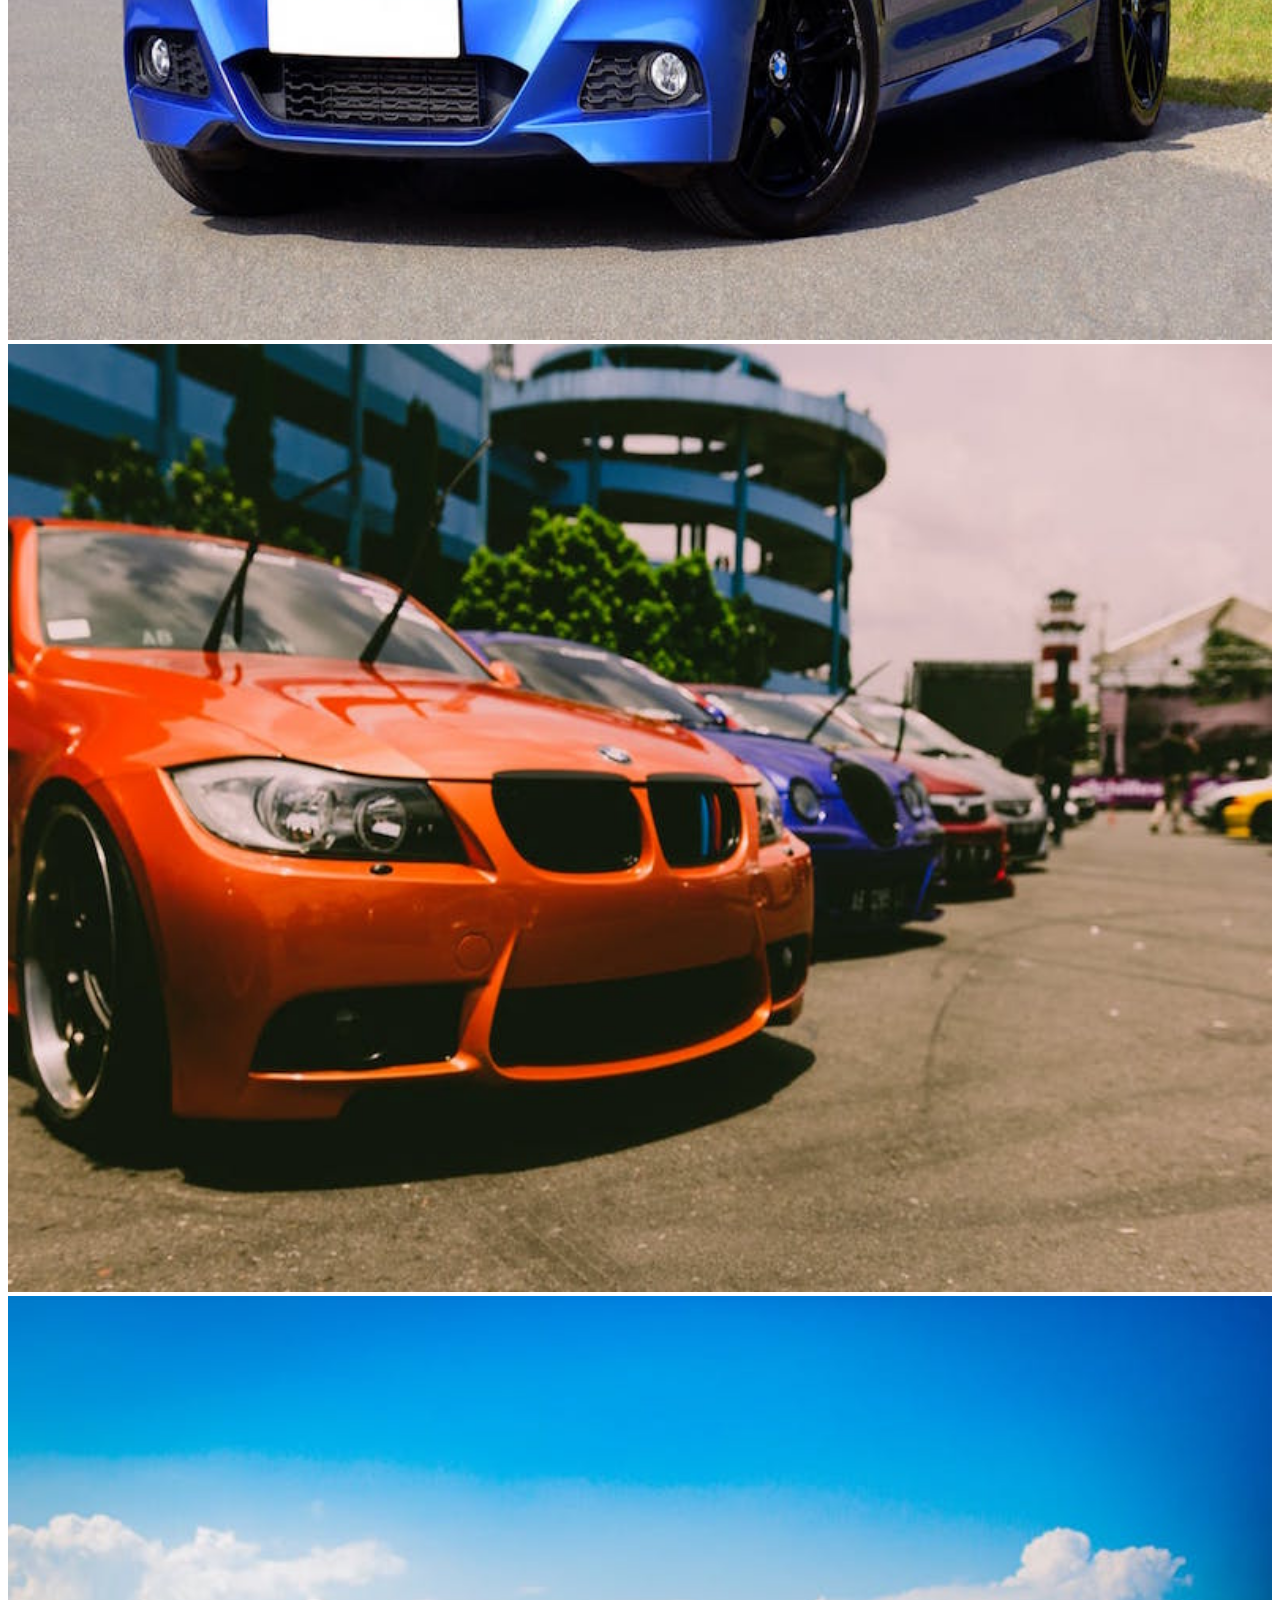
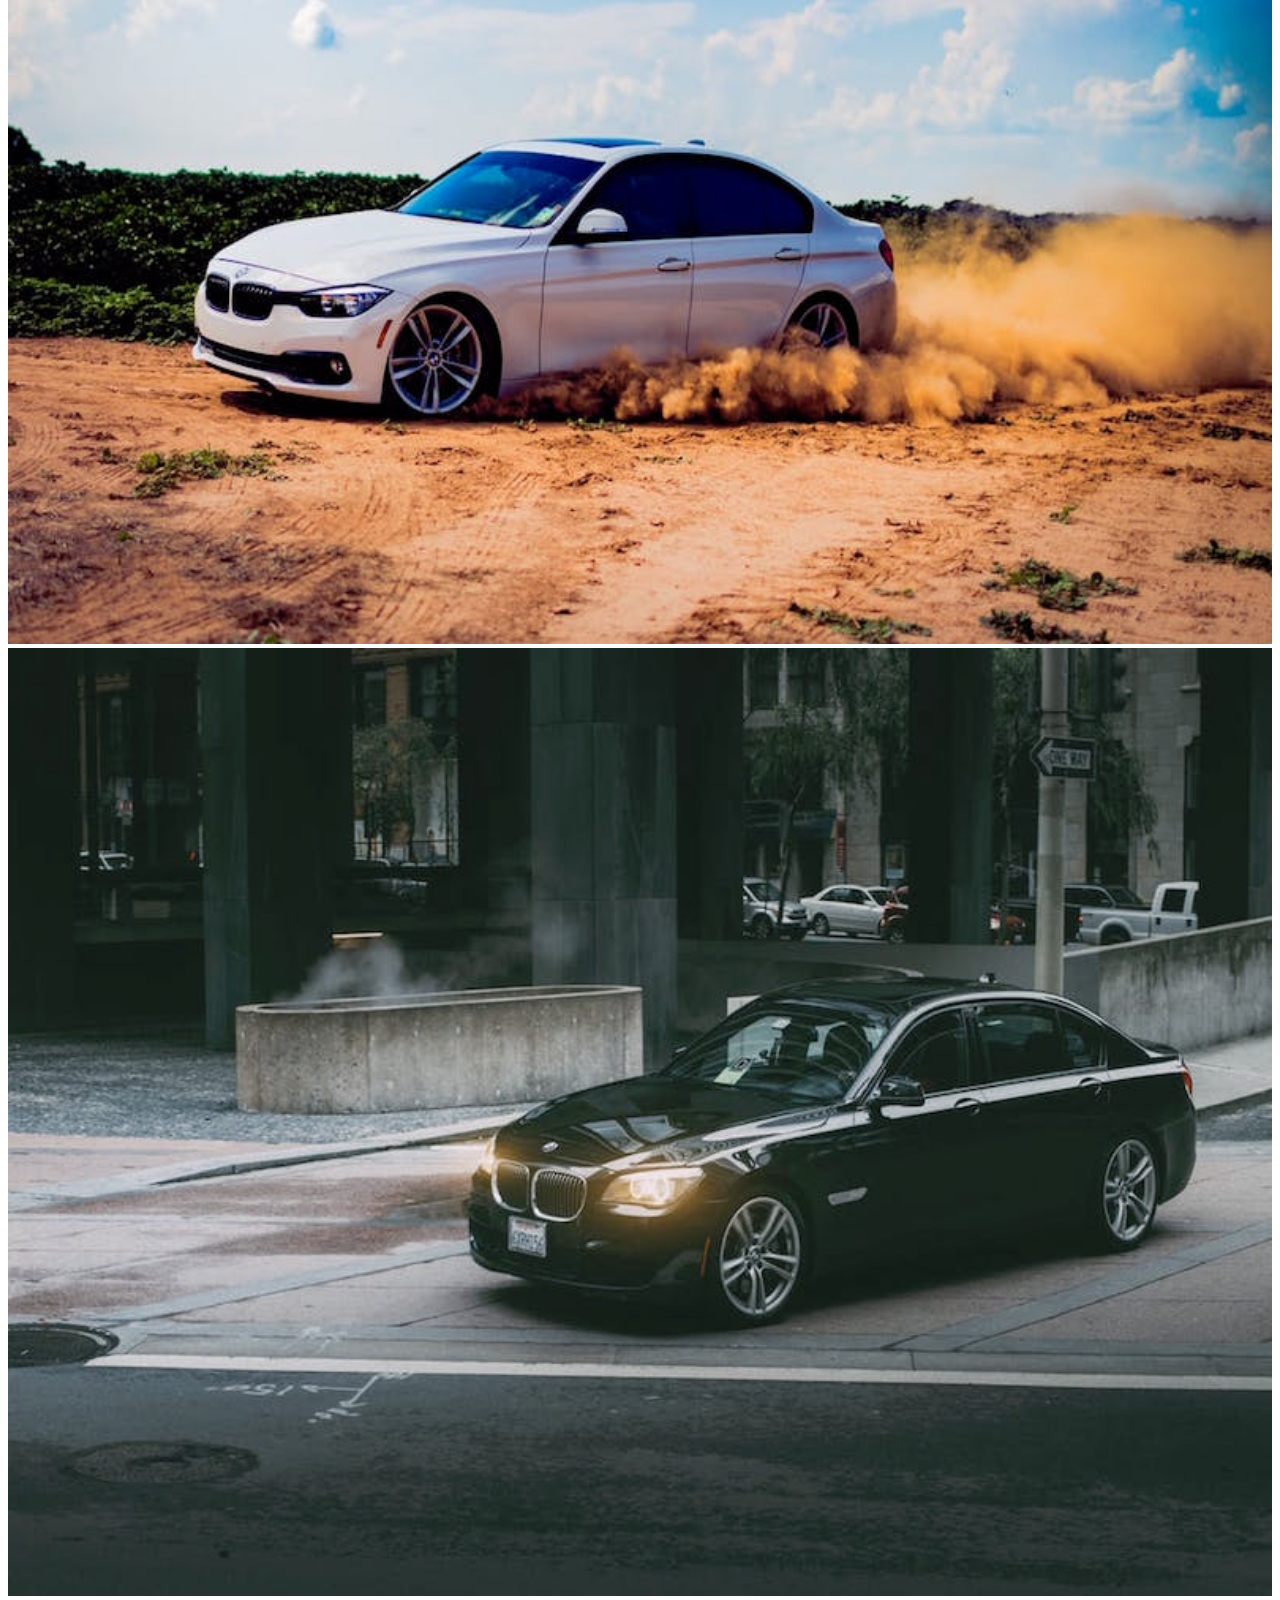
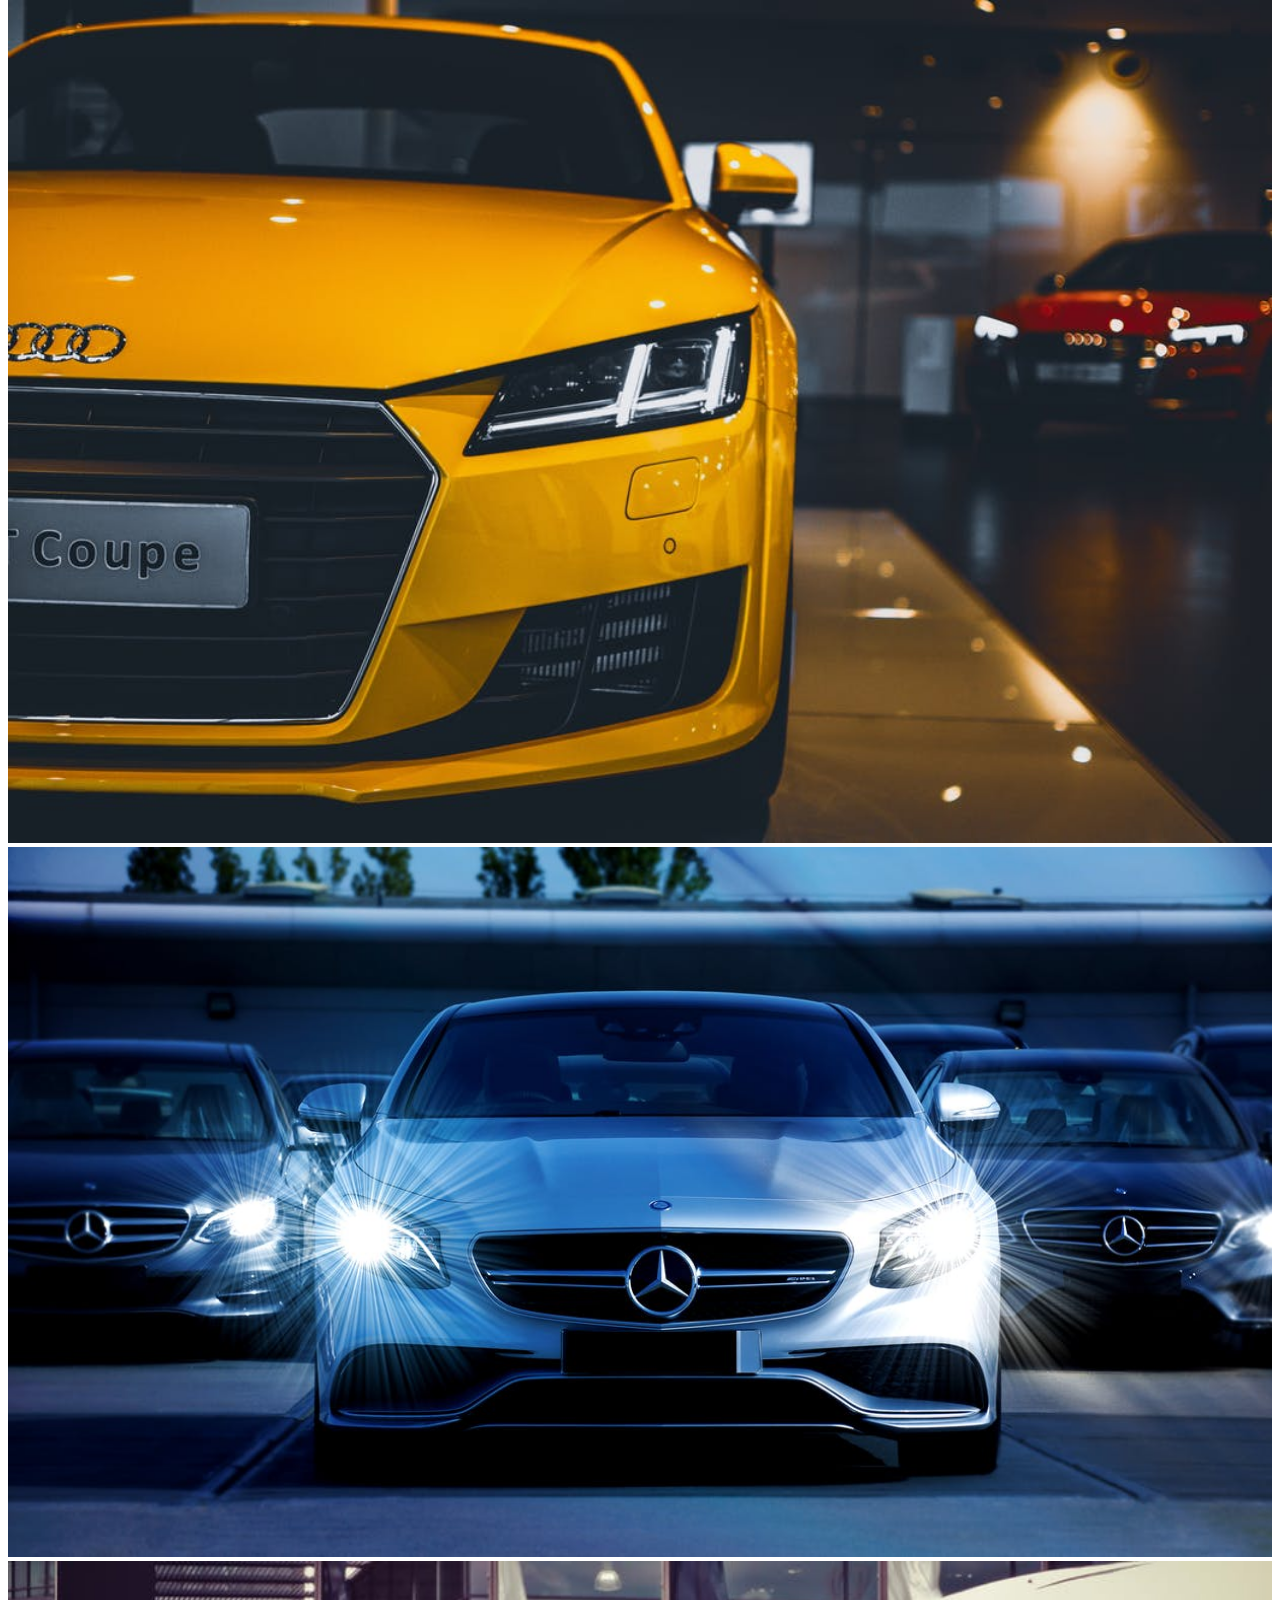
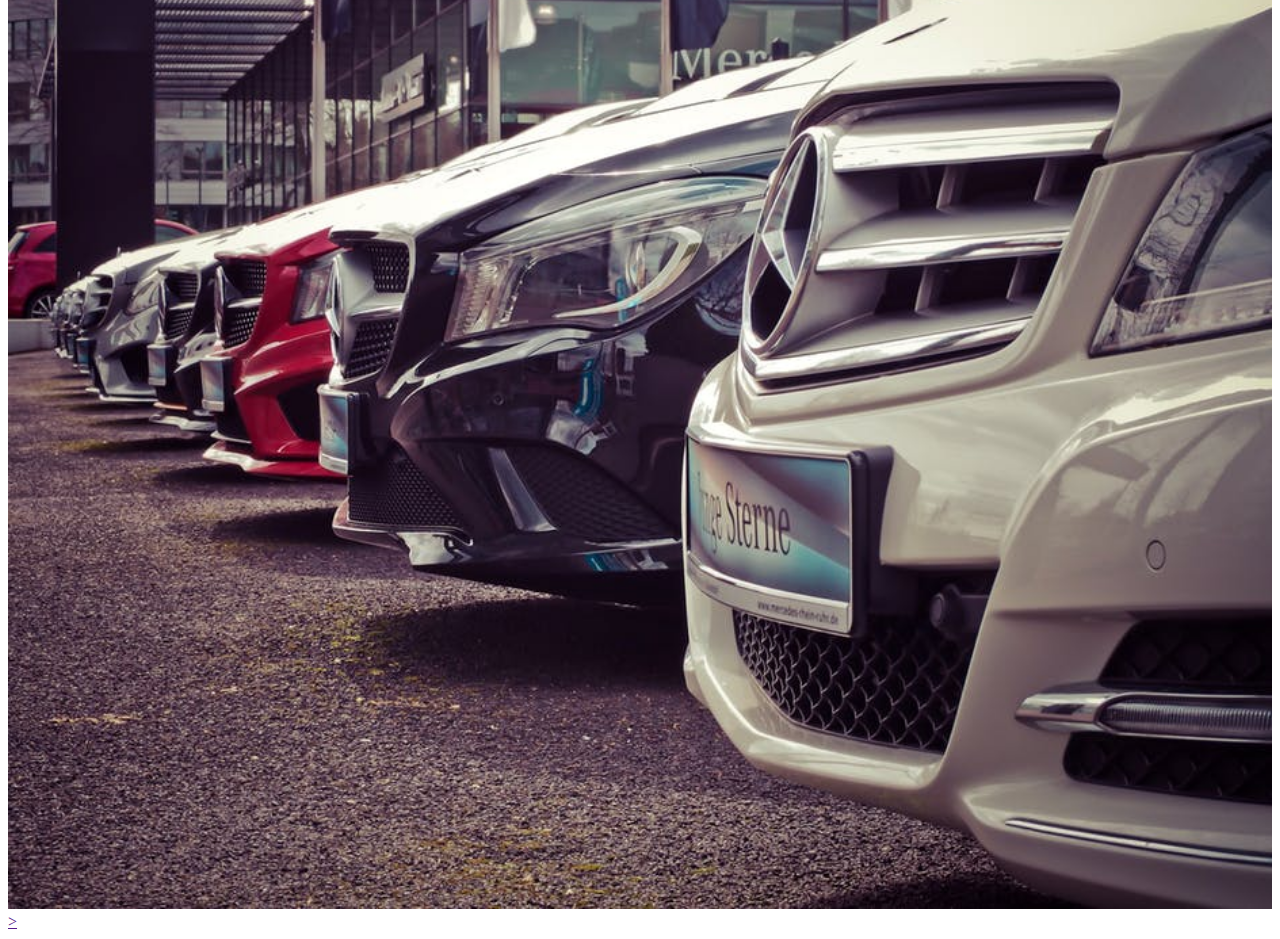
==== commit 5b8793d0: "Updated my slider style" ====
--- a/05 Image Slider/index.html
+++ b/05 Image Slider/index.html
@@ -24,10 +24,10 @@
       <img src="img/headerBcg.jpeg" alt="" class="slides" />
       <img src="img/questionBcg.jpeg" alt="" class="slides" />
 
-      <a href="" class="bth-1" onclick="plusDivs(-1)"
+      <a href="" class="btn-1" onclick="plusDivs(-1)"
         ><span id="btn-left">&lt;</span></a
       >
-      <a href="" class="bth-2" onclick="plusDivs(1)"
+      <a href="" class="btn-2" onclick="plusDivs(1)"
         ><span id="btn-right">&gt;</span></a
       >
     </div>
--- a/05 Image Slider/main.css
+++ b/05 Image Slider/main.css
@@ -12,3 +12,15 @@
 .slides {
   width: 100%;
 }
+
+.btn-1 {
+  position: absolute;
+  top: 45%;
+  left: 0;
+}
+
+.btn-1 {
+  position: absolute;
+  top: 45%;
+  right: 0;
+}
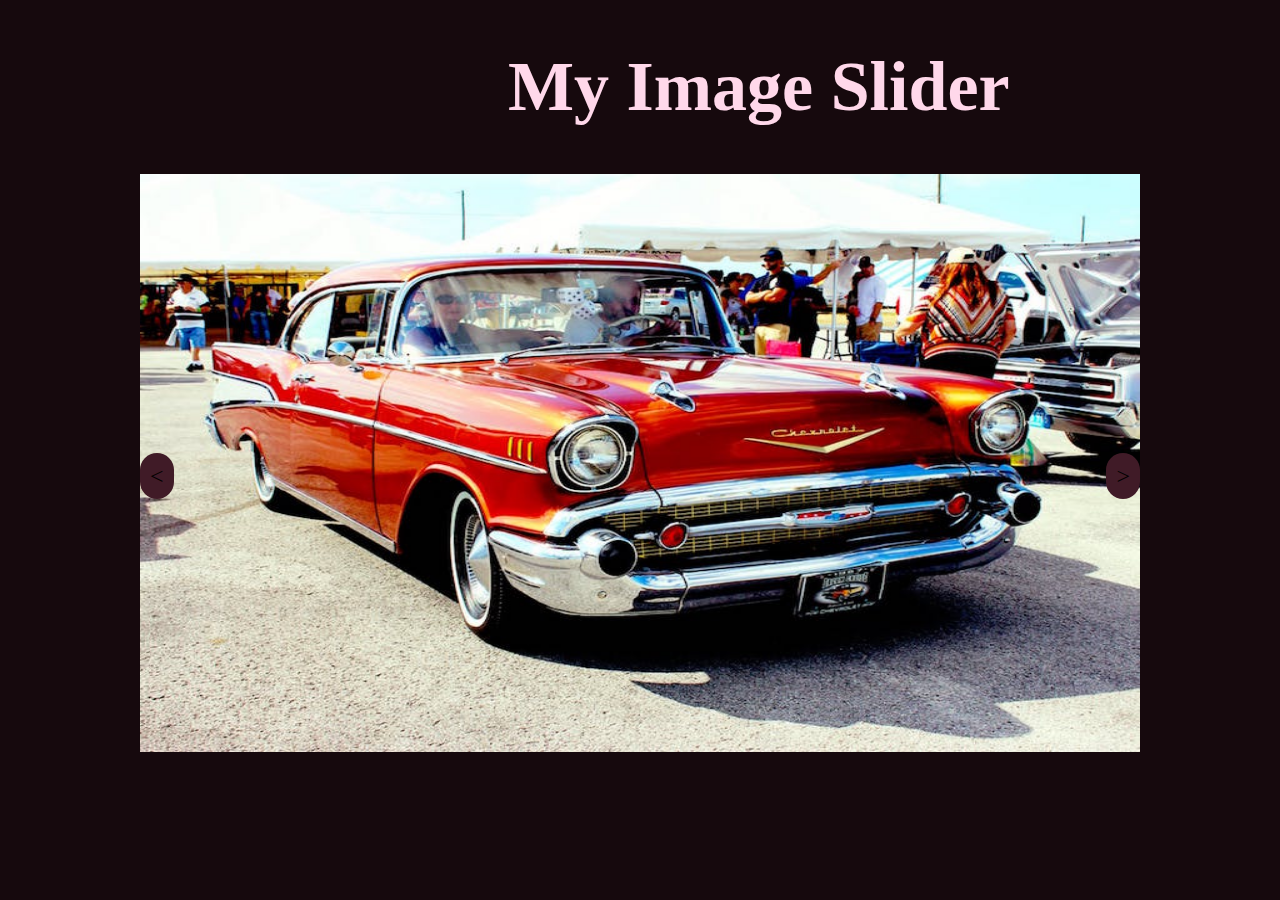
==== commit 34556202: "Added functionality and updated my slider style" ====
--- a/05 Image Slider/index.html
+++ b/05 Image Slider/index.html
@@ -17,19 +17,25 @@
       <img src="img/car-american-5.jpeg" alt="" class="slides" />
       <img src="img/car-german-1.jpeg" alt="" class="slides" />
       <img src="img/car-german-2.jpeg" alt="" class="slides" />
+
       <img src="img/car-german-3.jpeg" alt="" class="slides" />
+
       <img src="img/car-german-4.jpeg" alt="" class="slides" />
+
       <img src="img/car-german-5.jpeg" alt="" class="slides" />
+
       <img src="img/featured.jpeg" alt="" class="slides" />
+
       <img src="img/headerBcg.jpeg" alt="" class="slides" />
+
       <img src="img/questionBcg.jpeg" alt="" class="slides" />
 
-      <a href="" class="btn-1" onclick="plusDivs(-1)"
-        ><span id="btn-left">&lt;</span></a
-      >
-      <a href="" class="btn-2" onclick="plusDivs(1)"
-        ><span id="btn-right">&gt;</span></a
-      >
+      <a class="btn-1" onclick="plusDivs(-1)"
+        ><span id="btn-left">&lt;</span>
+      </a>
+      <a class="btn-2" onclick="plusDivs(1)"
+        ><span id="btn-right">&gt;</span>
+      </a>
     </div>
 
     <script src="main.js"></script>
--- a/05 Image Slider/main.css
+++ b/05 Image Slider/main.css
@@ -1,12 +1,19 @@
+body {
+  background: #16090d;
+}
+
 h1 {
-  margin-left: 395px;
+  margin-left: 500px;
+  font-family: fantasy;
+  font-size: 70px;
   font-weight: bold;
-  color: #000;
+  color: #ffd8ea;
 }
 
 .wrapper {
   position: relative;
-  min-width: 1000px;
+  max-width: 1000px;
+  margin: 0 auto;
 }
 
 .slides {
@@ -15,12 +22,31 @@
 
 .btn-1 {
   position: absolute;
-  top: 45%;
+  font-size: 24px;
+  top: 50%;
   left: 0;
 }
 
-.btn-1 {
+.btn-2 {
   position: absolute;
-  top: 45%;
+  font-size: 24px;
+  top: 50%;
   right: 0;
 }
+
+#btn-left {
+  padding: 10px;
+  border-radius: 30px;
+  background-color: #401b27;
+}
+
+#btn-right {
+  padding: 10px;
+  border-radius: 30px;
+  background-color: #401b27;
+}
+
+img {
+  width: 958px;
+  height: 578px;
+}
